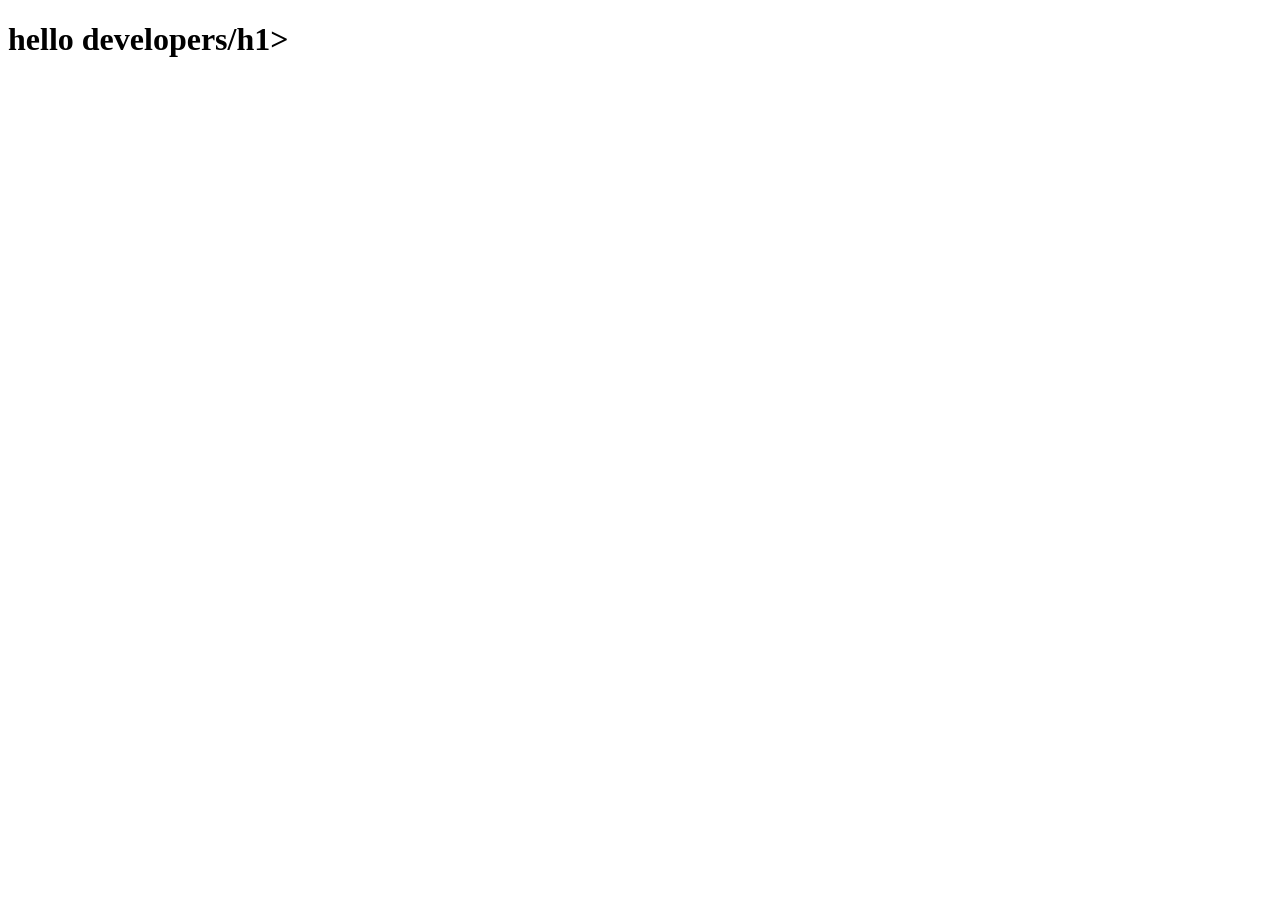
==== index.html @ 4048ecaf "completed html" ====
<!DOCTYPE html>
<html lang="en">
<head>
    <meta charset="UTF-8">
    <meta name="viewport" content="width=<device-width>, initial-scale=1.0">
    <title>Document</title>
</head>
<body>
    <h1>hello developers/h1>
</body>
</html>
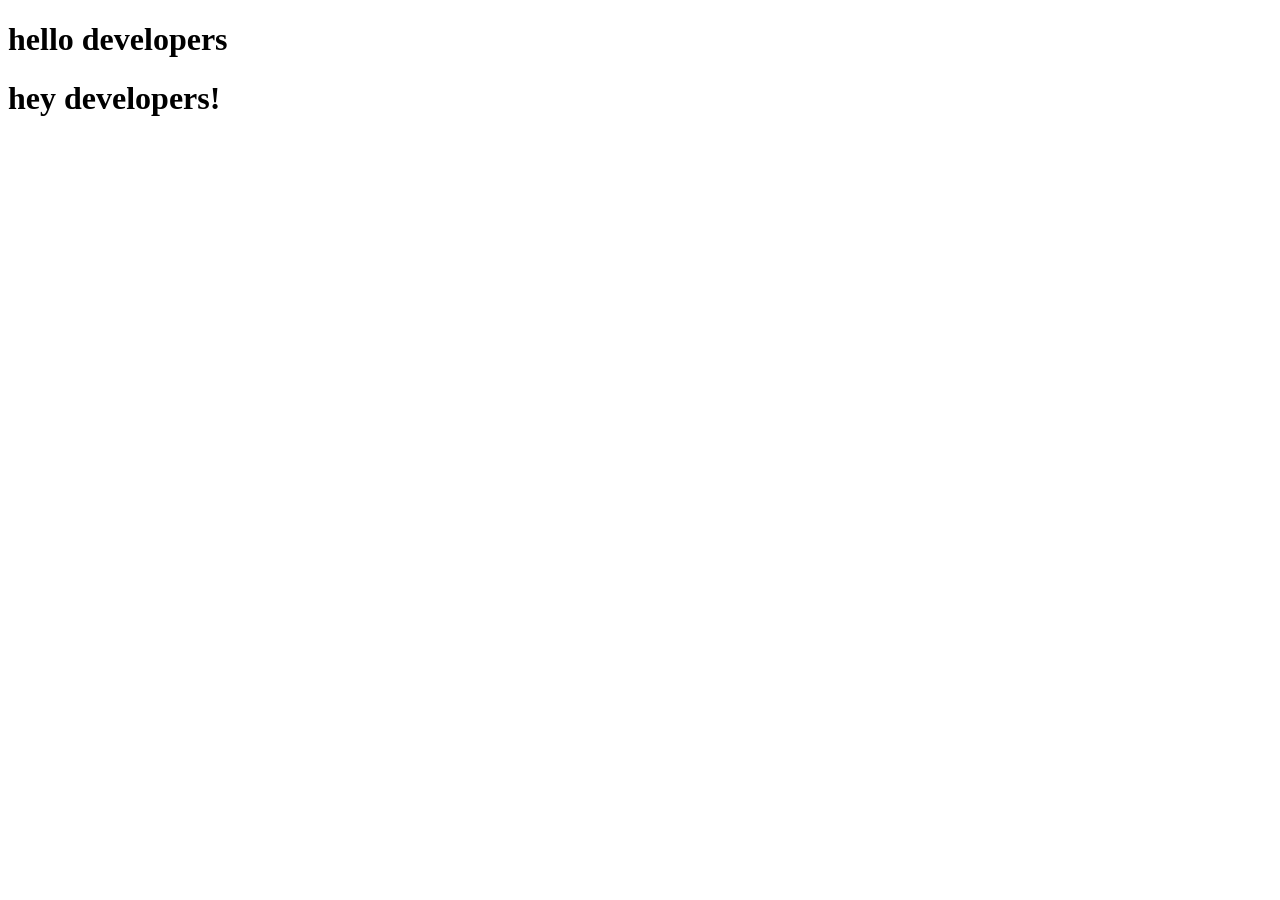
==== commit dc65353d: "new code added" ====
--- a/index.html
+++ b/index.html
@@ -6,6 +6,7 @@
     <title>Document</title>
 </head>
 <body>
-    <h1>hello developers/h1>
+    <h1>hello developers</h1>
+    <h1>hey developers!</h1>
 </body>
 </html>
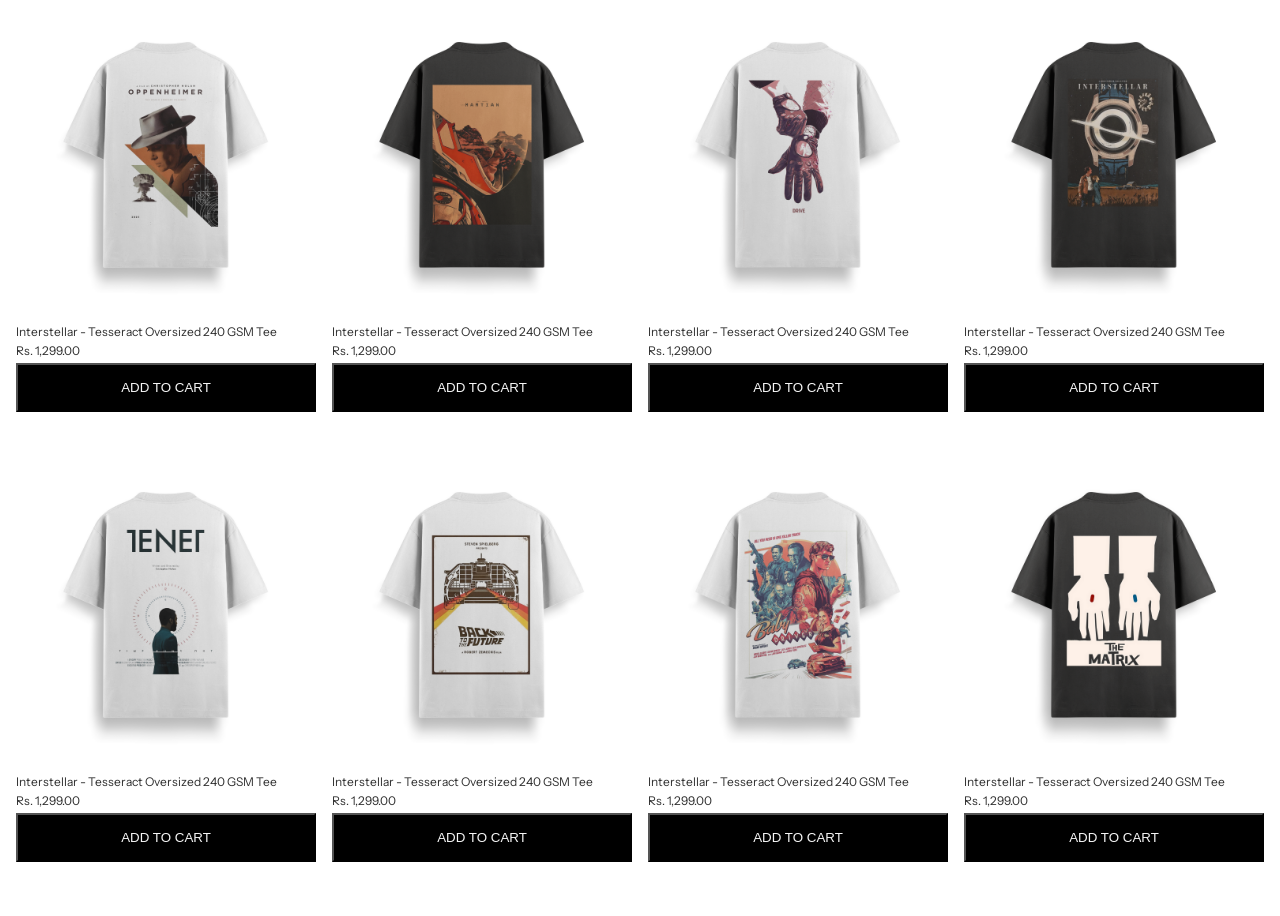
==== commit d929888d: "Rename project_shirtflex.html to index.html" ====
--- a/index.html
+++ b/index.html
@@ -1,12 +1,105 @@
 <!DOCTYPE html>
 <html lang="en">
-<head>
-    <meta charset="UTF-8">
-    <meta name="viewport" content="width=<device-width>, initial-scale=1.0">
+  <head>
+    <meta charset="UTF-8" />
+    <meta name="viewport" content="width=device-width, initial-scale=1.0" />
     <title>Document</title>
-</head>
-<body>
-    <h1>hello developers</h1>
-    <h1>hey developers!</h1>
-</body>
-</html>+     <link
+      href="https://fonts.googleapis.com/css?family=Instrument Sans"
+      rel="stylesheet"
+    />
+    <link rel="stylesheet" href="project_shirtflex.css" />
+  </head>
+  <body>
+    <div class="cards">
+      <div class="tshirt card-1">
+        <img src="assets/1.png" alt="" class="shirt-img" />
+        <div class="card-info">
+          <p class="card-title">
+            Interstellar - Tesseract Oversized 240 GSM Tee
+          </p>
+
+          <p class="card-price">Rs. 1,299.00</p>
+          <button class="btn">ADD TO CART</button>
+        </div>
+      </div>
+      <div class="tshirt card-2">
+        <img src="assets/2.png" alt="" class="shirt-img" />
+        <div class="card-info">
+          <p class="card-title">
+            Interstellar - Tesseract Oversized 240 GSM Tee
+          </p>
+
+          <p class="card-price">Rs. 1,299.00</p>
+           <button class="btn">ADD TO CART</button>
+        </div>
+      </div>
+      <div class="tshirt card-3">
+        <img src="assets/3.png" alt="" class="shirt-img" />
+        <div class="card-info">
+          <p class="card-title">
+            Interstellar - Tesseract Oversized 240 GSM Tee
+          </p>
+
+          <p class="card-price">Rs. 1,299.00</p>
+           <button class="btn">ADD TO CART</button>
+        </div>
+      </div>
+      <div class="tshirt card-4">
+        <img src="assets/4.png" alt="" class="shirt-img" />
+        <div class="card-info">
+          <p class="card-title">
+            Interstellar - Tesseract Oversized 240 GSM Tee
+          </p>
+
+          <p class="card-price">Rs. 1,299.00</p>
+           <button class="btn">ADD TO CART</button>
+        </div>
+      </div>
+      <div class="tshirt card-5">
+        <img src="assets/5.png" alt="" class="shirt-img" />
+        <div class="card-info">
+          <p class="card-title">
+            Interstellar - Tesseract Oversized 240 GSM Tee
+          </p>
+
+          <p class="card-price">Rs. 1,299.00</p>
+           <button class="btn">ADD TO CART</button>
+        </div>
+      </div>
+      <div class="tshirt card-6">
+        <img src="assets/6.png" alt="" class="shirt-img" />
+        <div class="card-info">
+          <p class="card-title">
+            Interstellar - Tesseract Oversized 240 GSM Tee
+          </p>
+
+          <p class="card-price">Rs. 1,299.00</p>
+           <button class="btn">ADD TO CART</button>
+        </div>
+      </div>
+      <div class="tshirt card-7">
+        <img src="assets/7.png" alt="" class="shirt-img" />
+        <div class="card-info">
+          <p class="card-title">
+            Interstellar - Tesseract Oversized 240 GSM Tee
+          </p>
+
+          <p class="card-price">Rs. 1,299.00</p>
+           <button class="btn">ADD TO CART</button>
+        </div>
+      </div>
+      <div class="tshirt card-8">
+        <img src="assets/8.png" alt="" class="shirt-img" />
+        <div class="card-info">
+          <p class="card-title">
+            Interstellar - Tesseract Oversized 240 GSM Tee
+          </p>
+
+          <p class="card-price">Rs. 1,299.00</p>
+           <button class="btn">ADD TO CART</button>
+        </div>
+      </div>
+    </div>
+  </body>
+</html>
--- a/project_shirtflex.css
+++ b/project_shirtflex.css
@@ -0,0 +1,31 @@
+.cards{
+    display: flex;
+    justify-content: space-around;
+    flex-wrap: wrap;
+}
+.tshirt{
+   /* border:2px solid black;*/
+    width: 300px;
+    height: 450px;
+
+}
+.shirt-img{
+    width: 100%;
+
+}
+.card-info{
+    font-family: Instrument Sans;
+    color: rgb(49, 49, 49);
+    font-size: 12px;
+
+}
+.btn{
+    width: 100%;
+    padding: 15px;
+    background-color: rgb(0, 0, 0);
+    color: whitesmoke;
+   
+}
+.card-price{
+    line-height: 0px;
+}
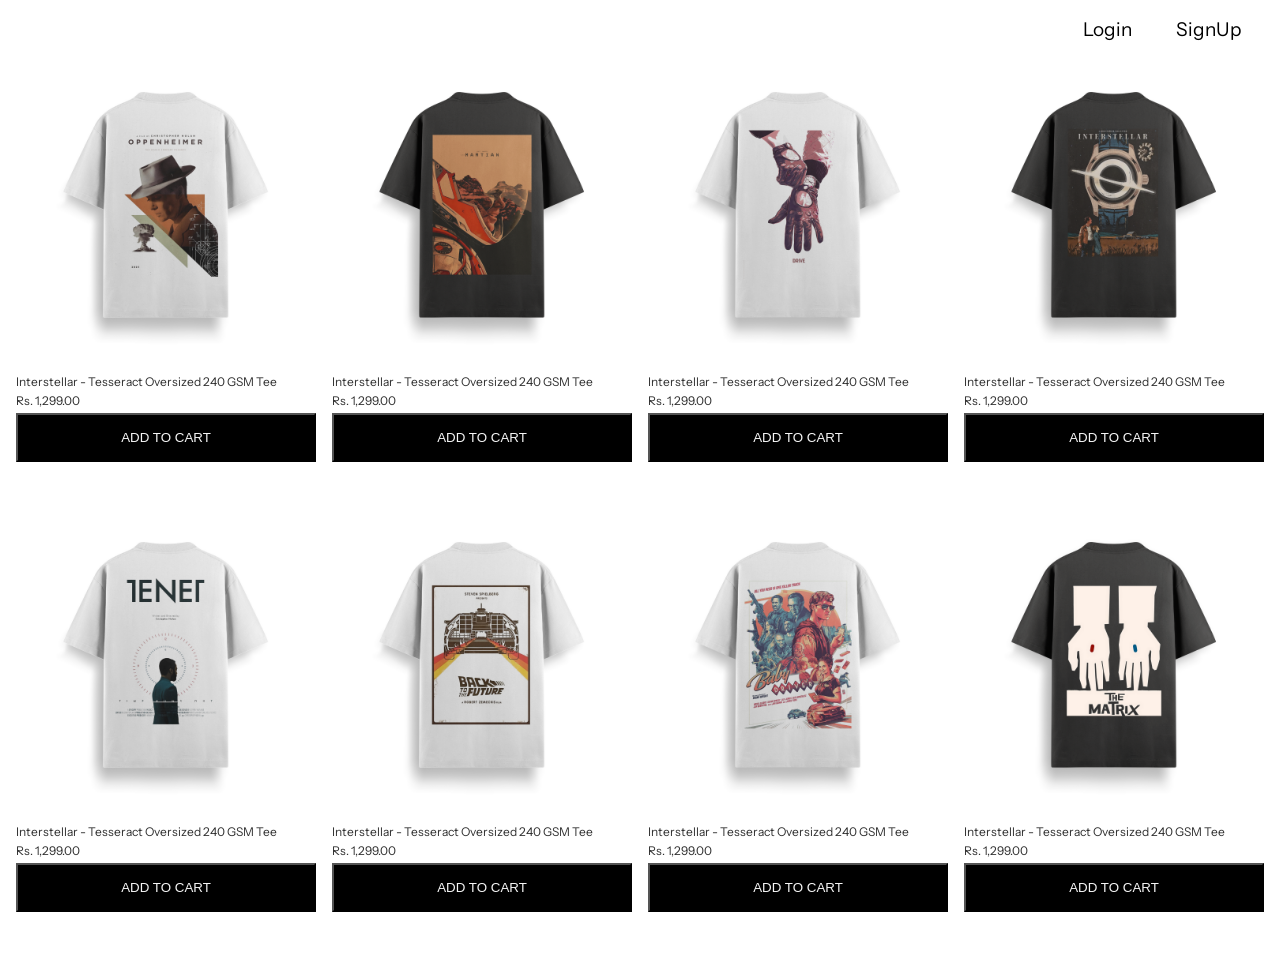
==== commit b33e7310: "Update index.html" ====
--- a/index.html
+++ b/index.html
@@ -11,6 +11,12 @@
     <link rel="stylesheet" href="project_shirtflex.css" />
   </head>
   <body>
+     <div class="nav-bar">
+    <div class="nav-links">
+      <a href="" class="nav-links-text">Login</a>
+       <a href="" class="nav-links-text">SignUp</a>
+    </div>
+  </div>
     <div class="cards">
       <div class="tshirt card-1">
         <img src="assets/1.png" alt="" class="shirt-img" />
--- a/project_shirtflex.css
+++ b/project_shirtflex.css
@@ -1,3 +1,26 @@
+.nav-bar{
+    position: sticky;
+    top: 0%;
+    display: flex;
+    background-color: rgb(255, 255, 255);
+   
+   width: 100%;
+   height:50px;
+   justify-content: flex-end;
+   text-align: center;
+   z-index: 1   ;
+}
+.nav-links-text{
+    font-size: 19px;
+    text-decoration: none;
+    font-family: Instrument Sans;
+    color: black;
+    padding: 0px 20px;
+}
+.nav-links{
+   
+    padding: 10px;
+}
 .cards{
     display: flex;
     justify-content: space-around;
@@ -28,4 +51,4 @@
 }
 .card-price{
     line-height: 0px;
-}+}
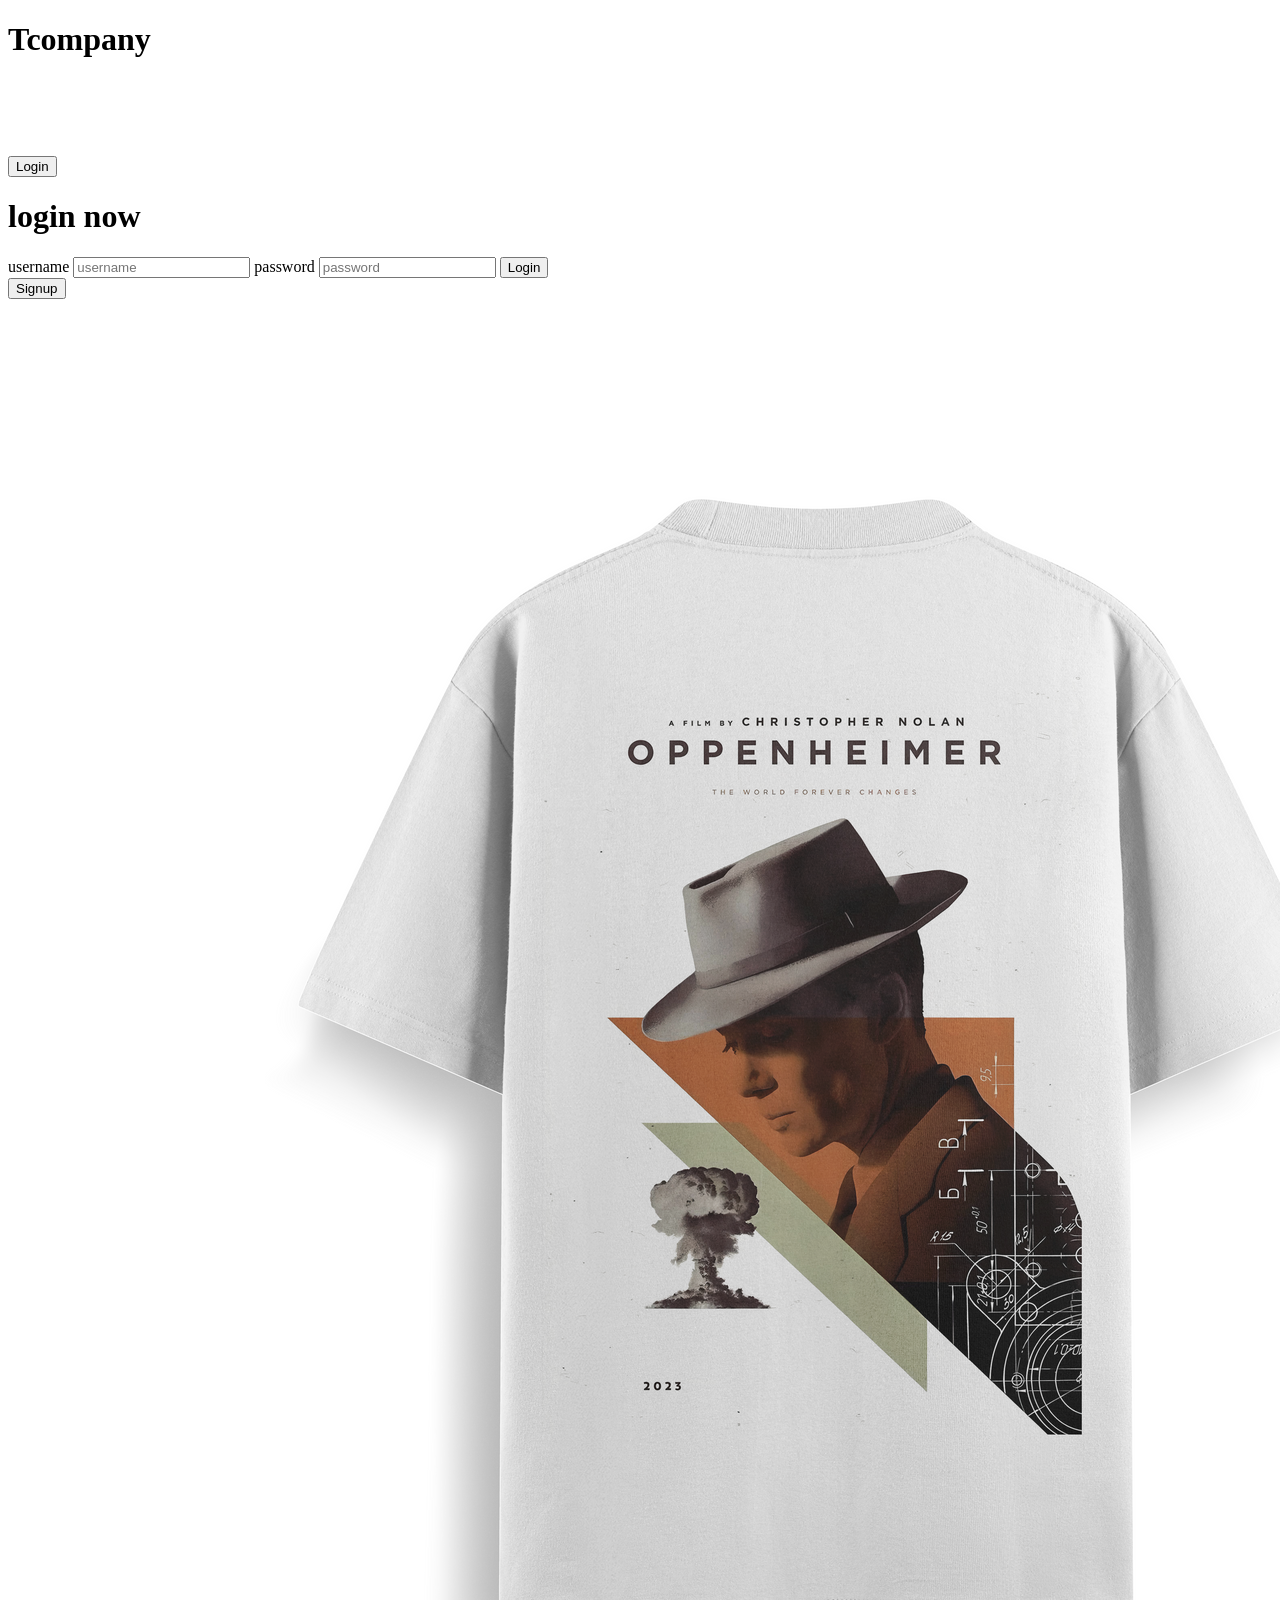
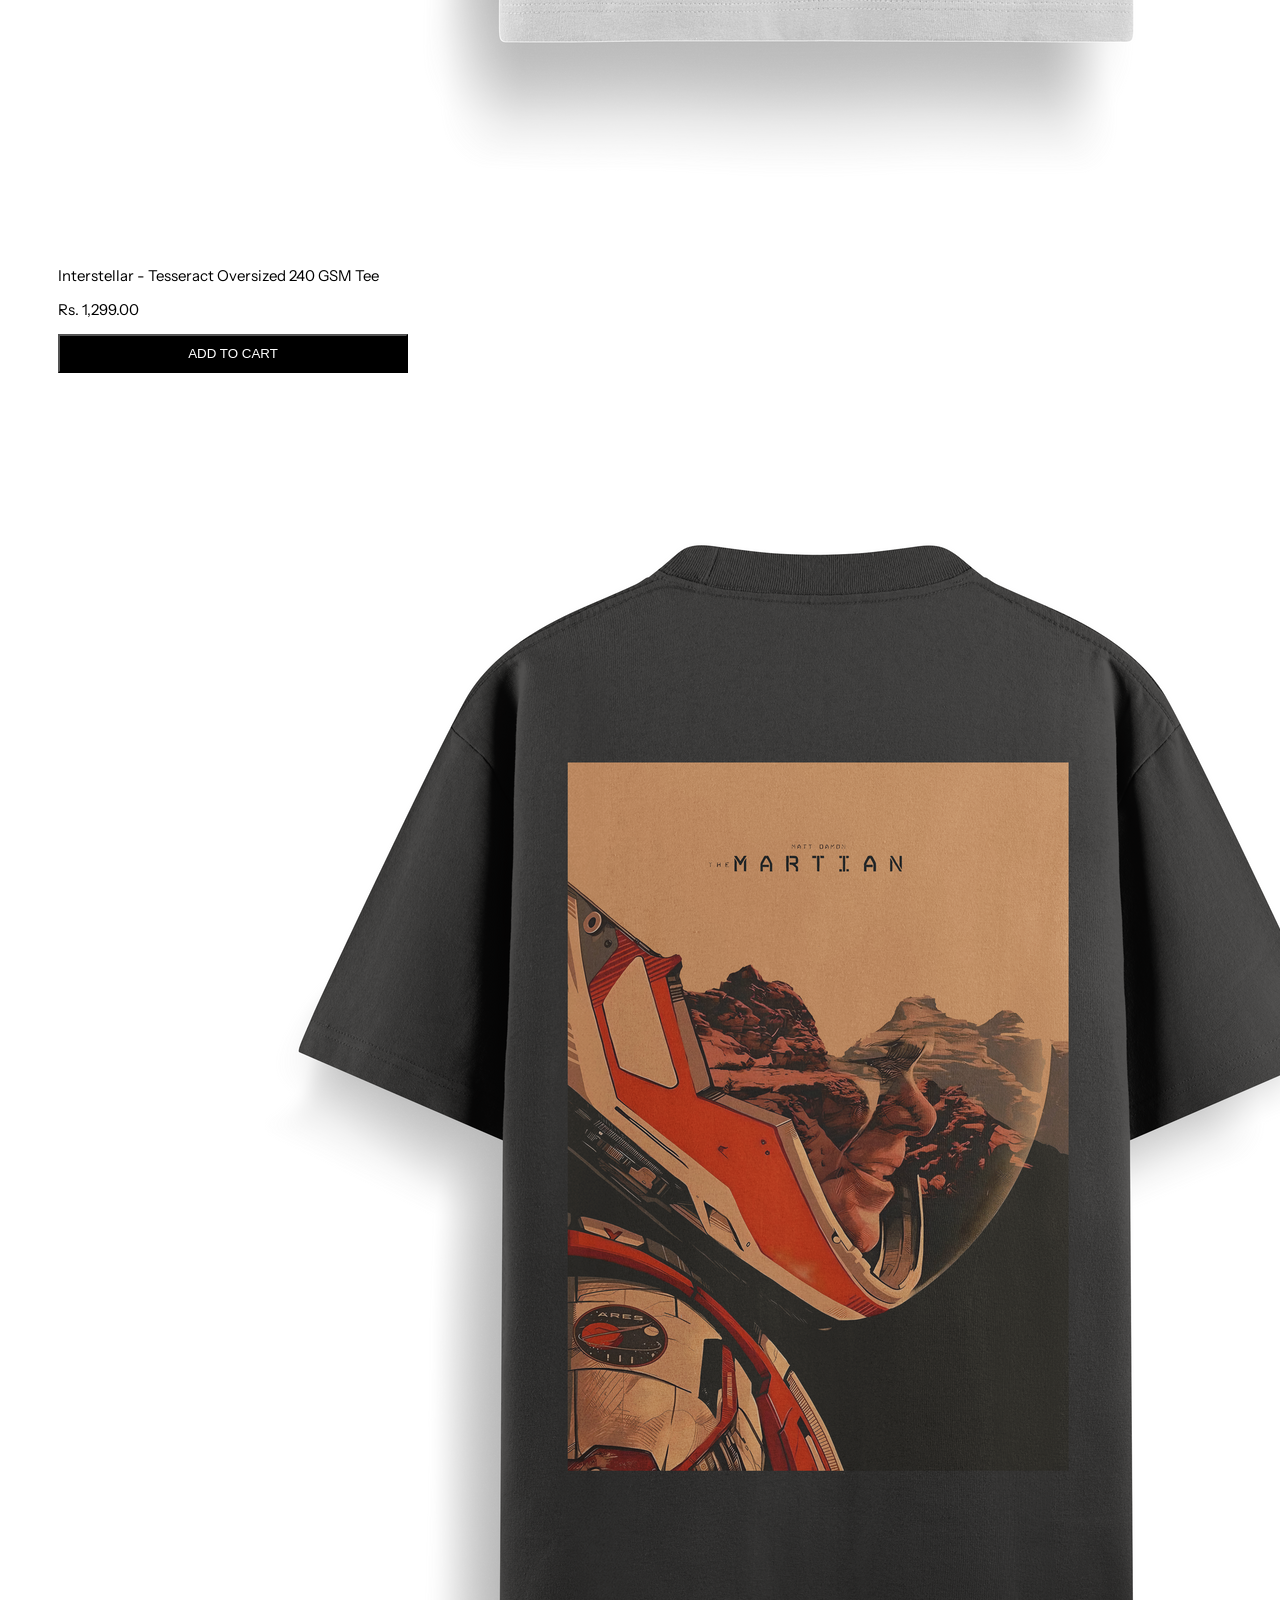
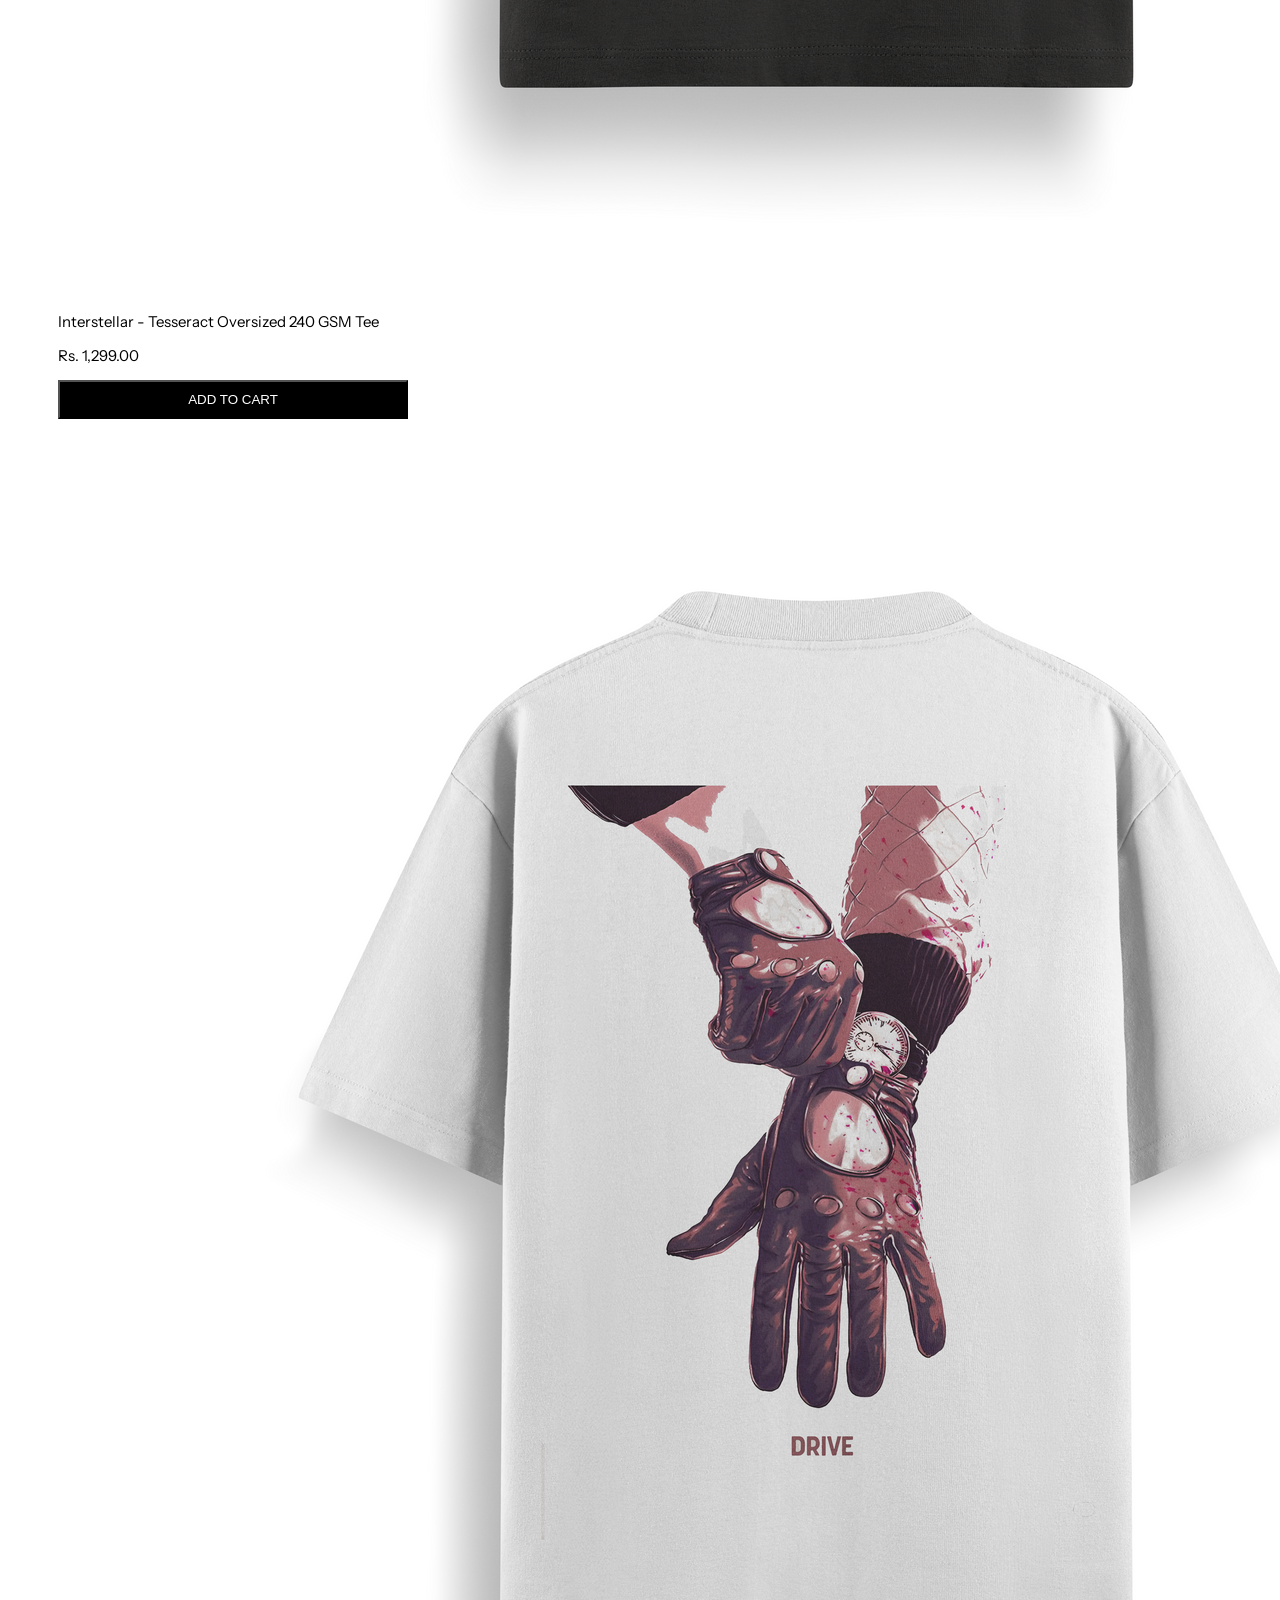
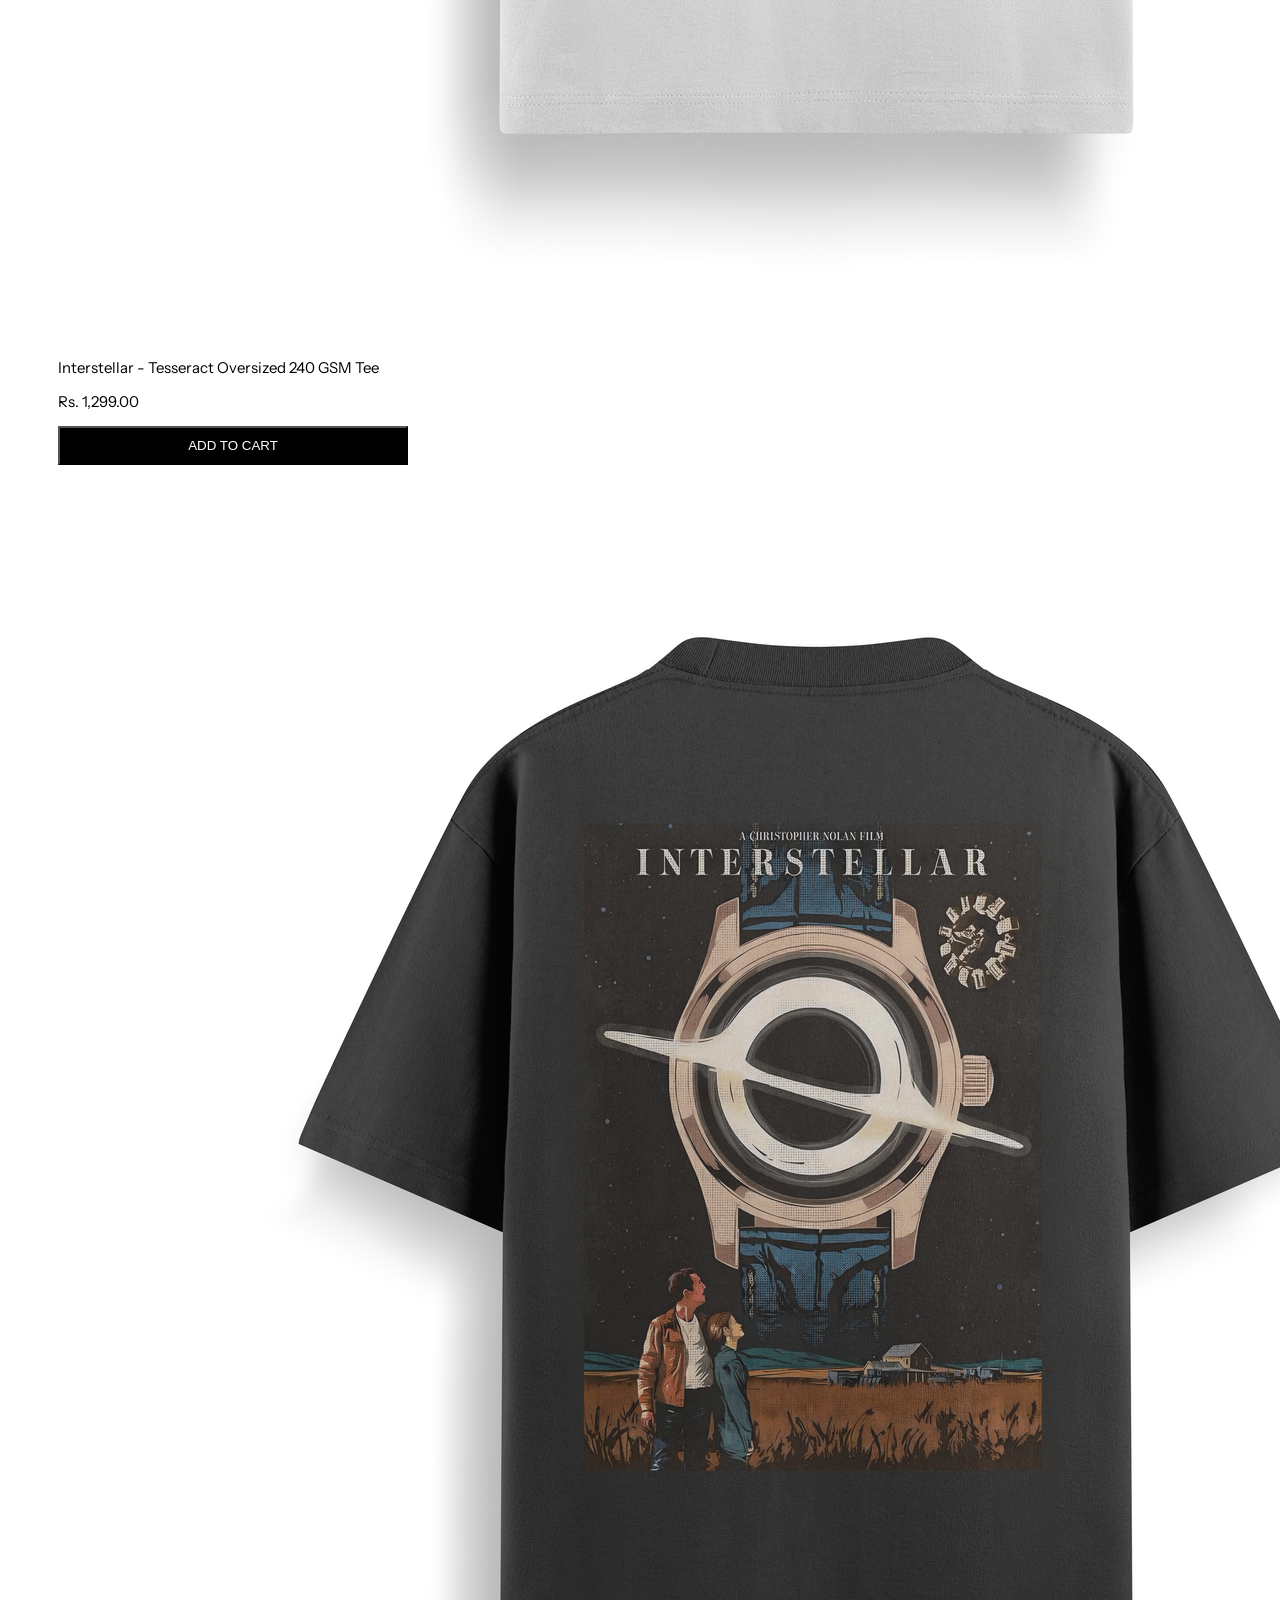
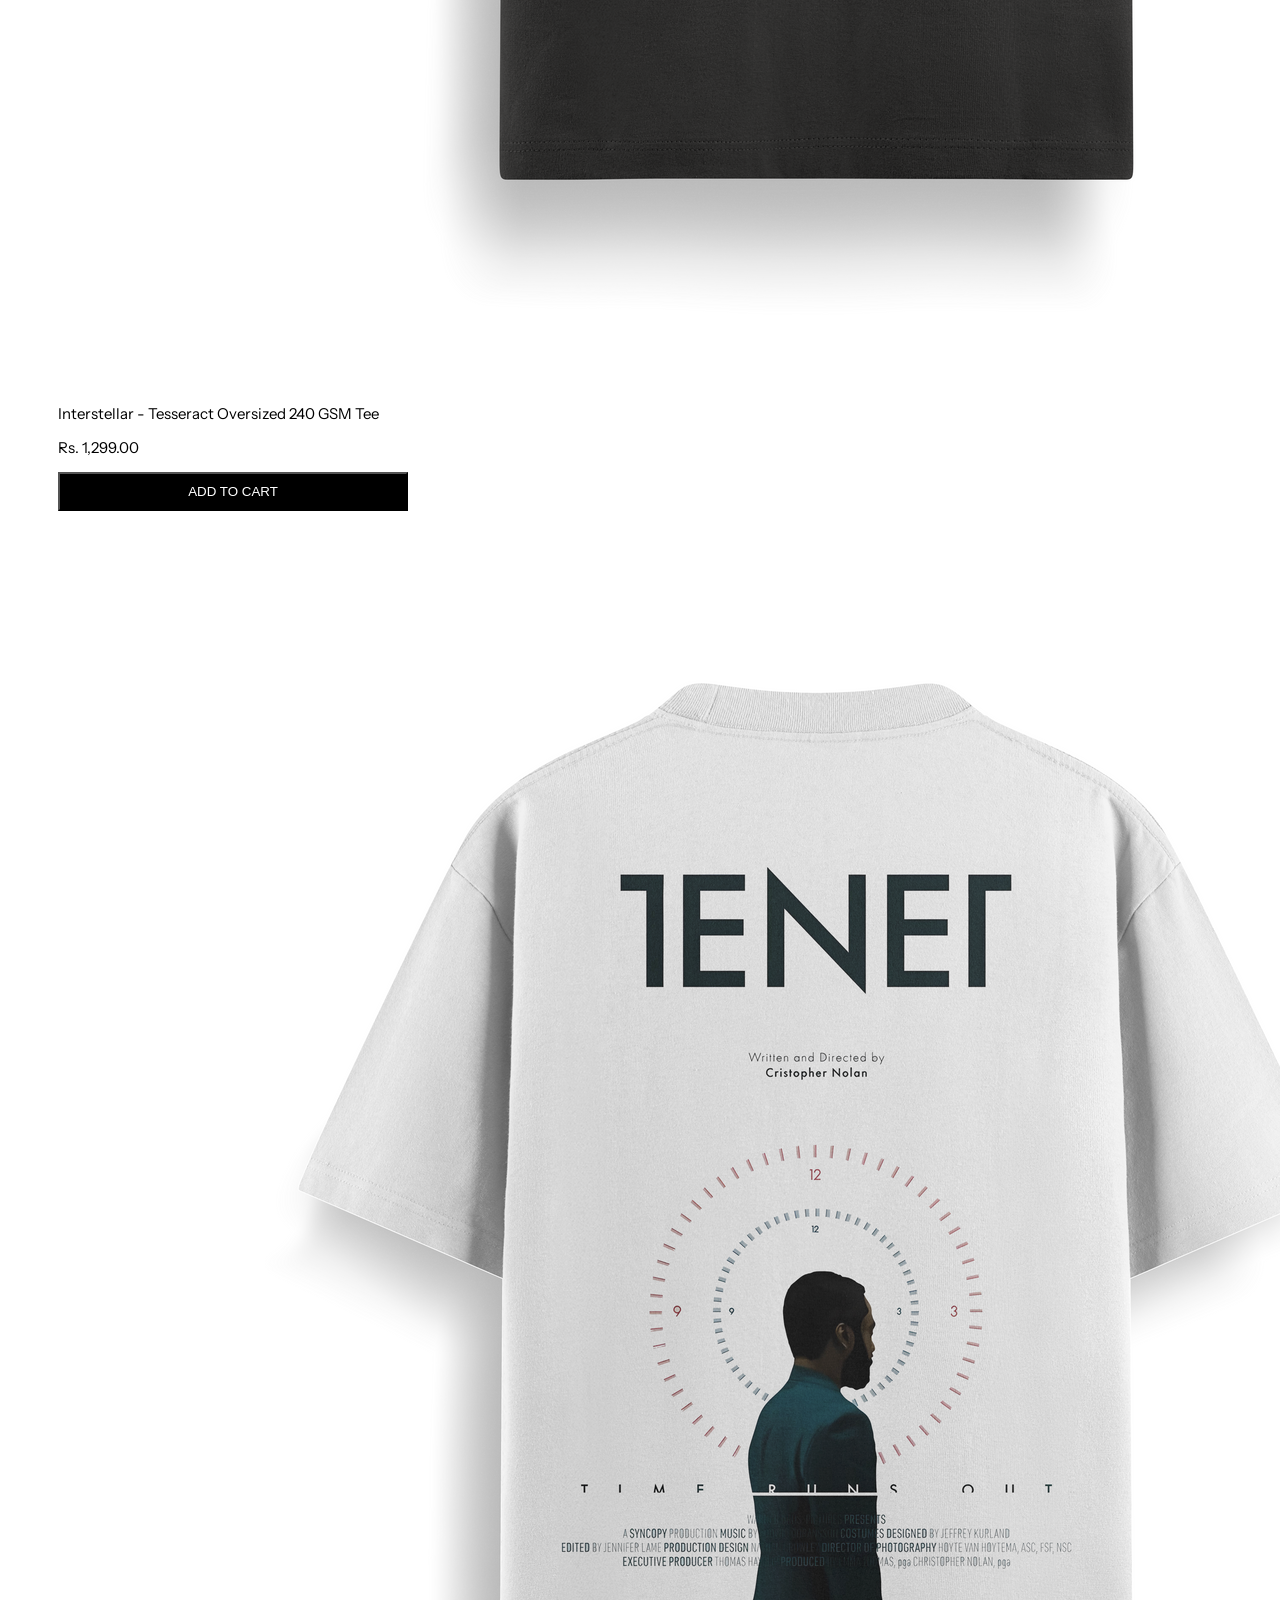
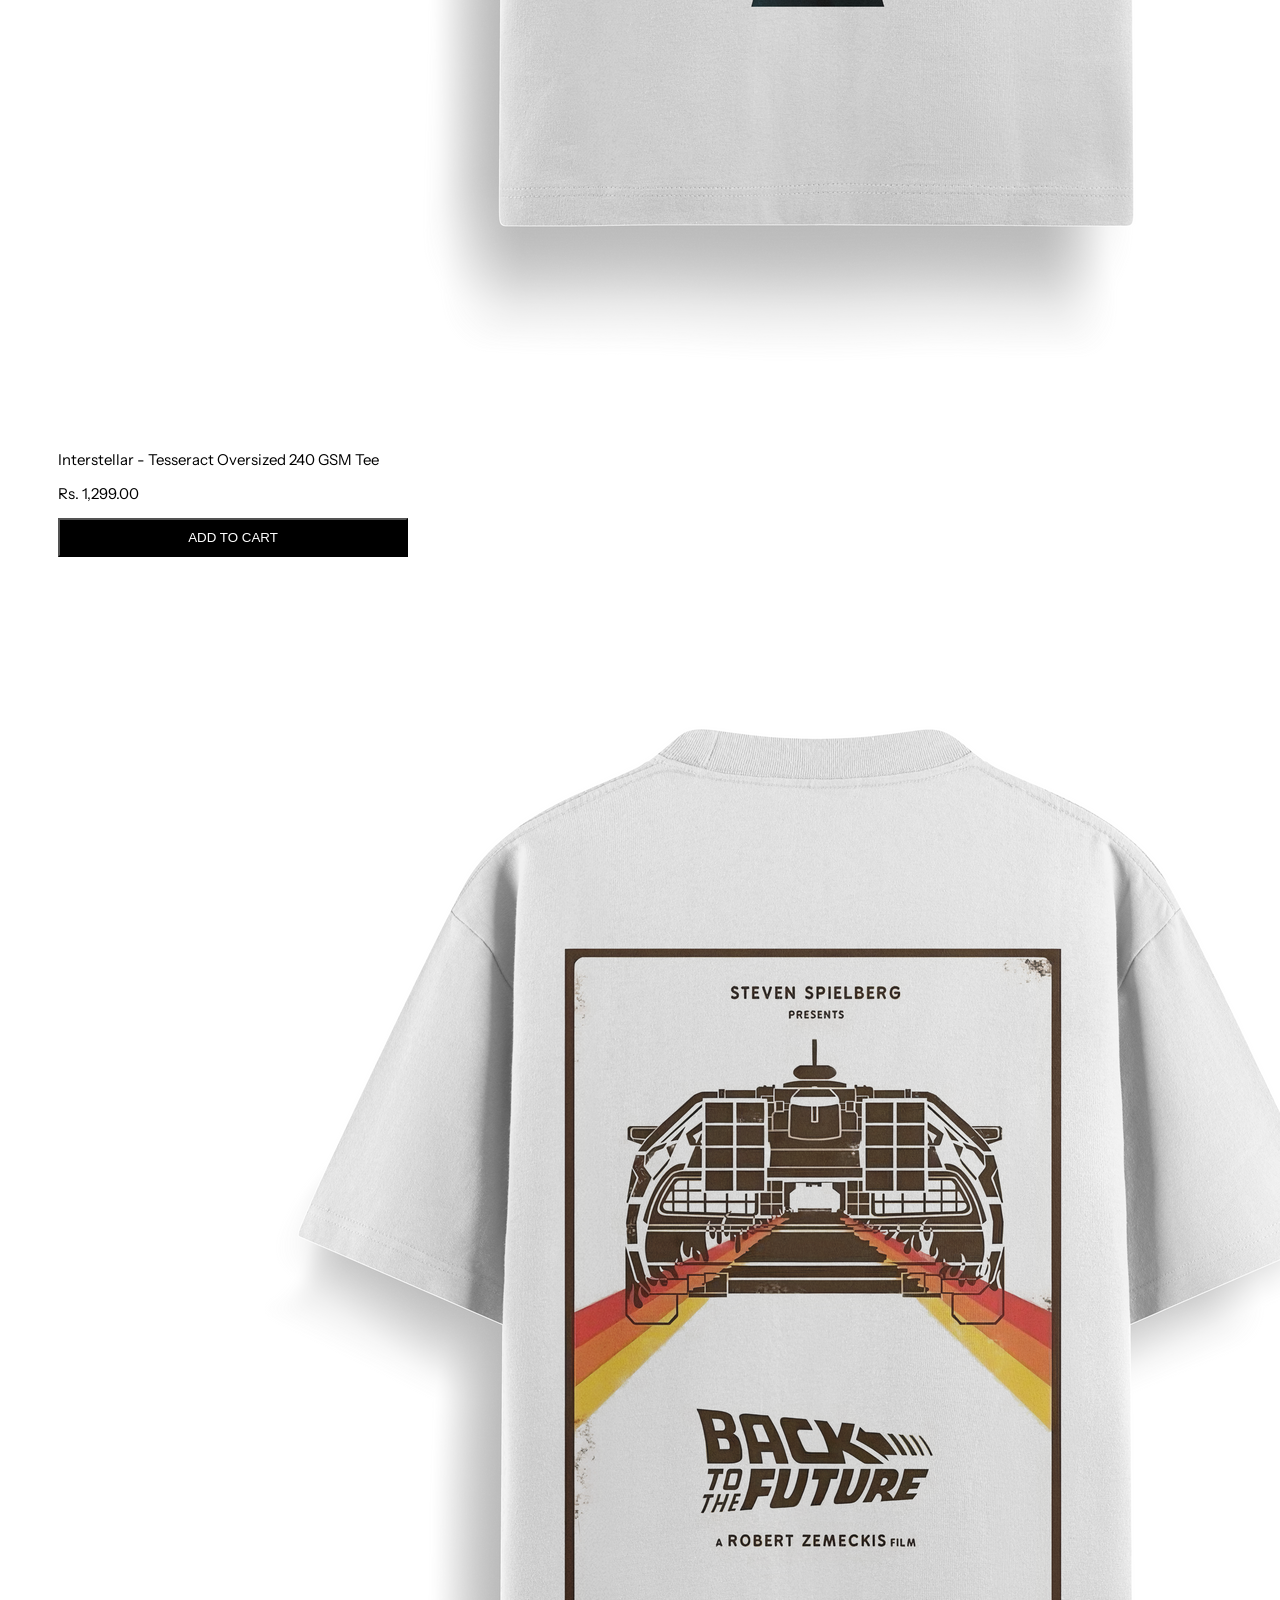
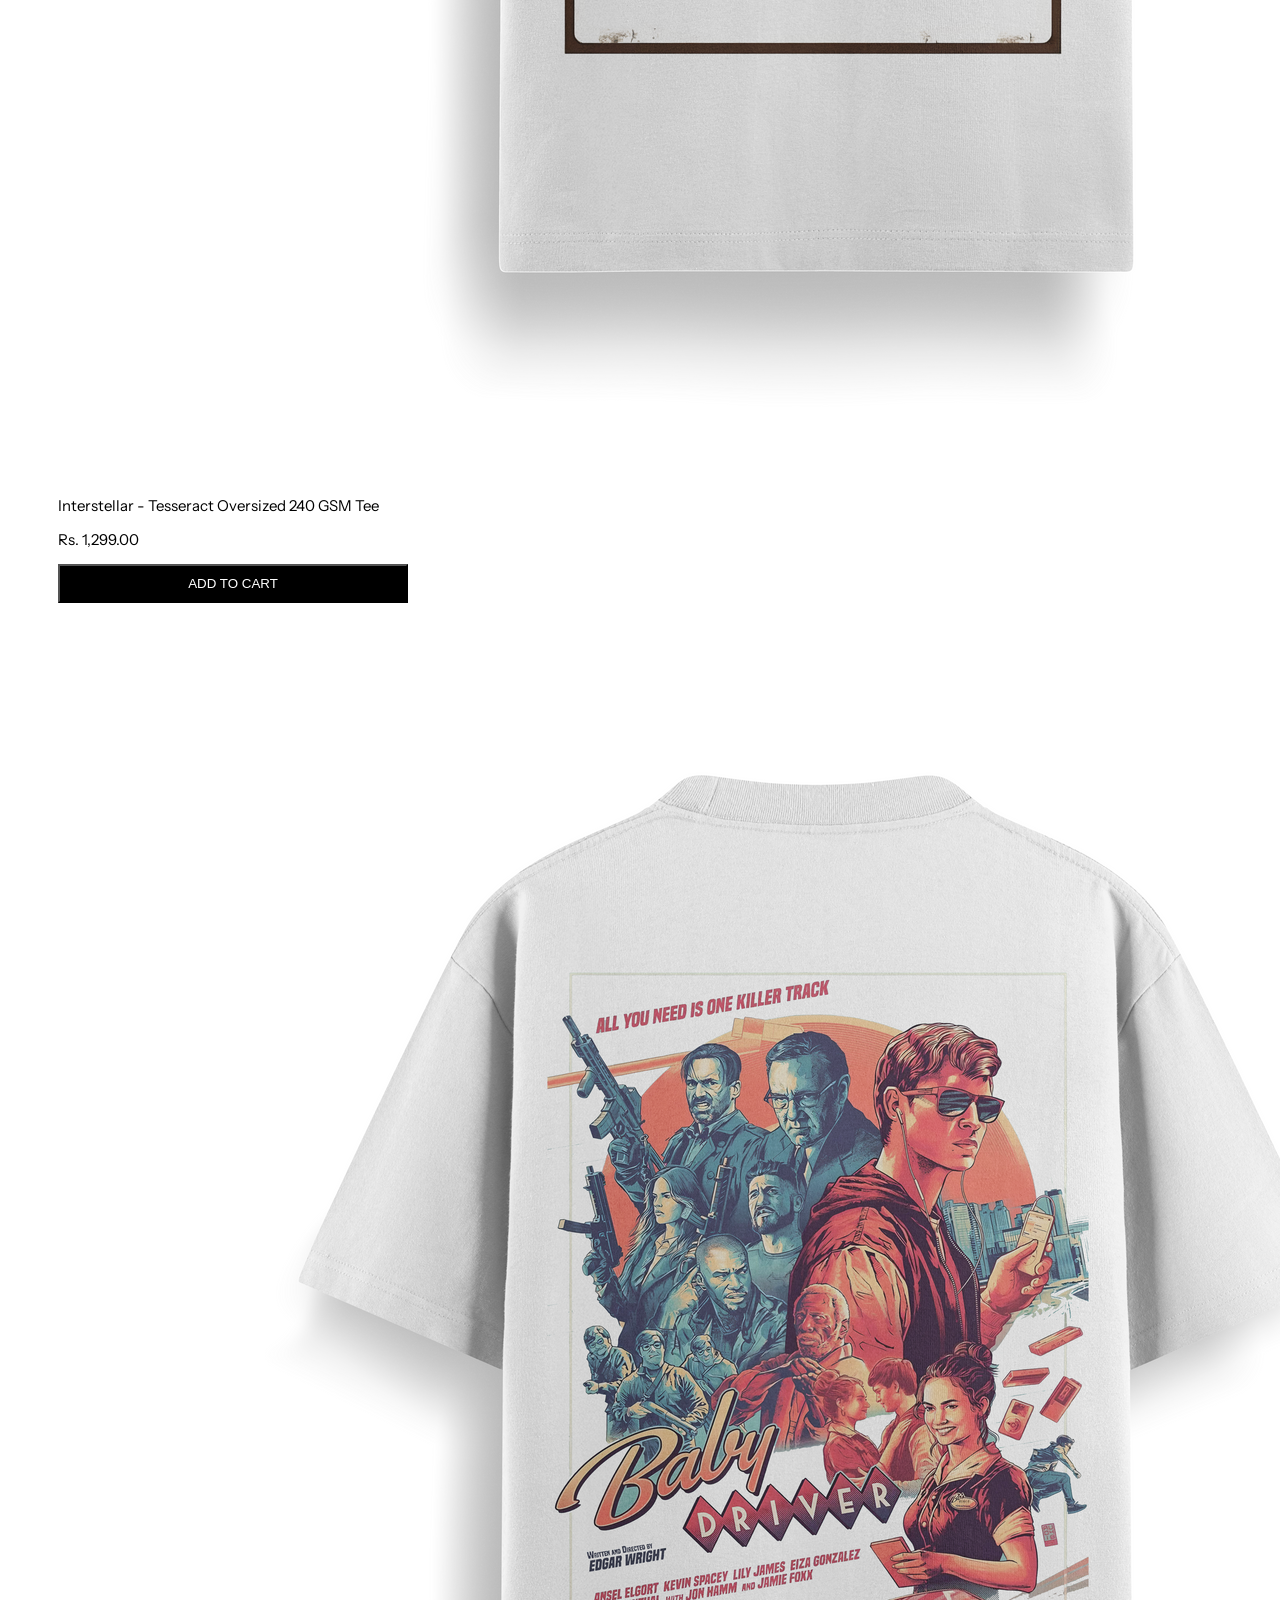
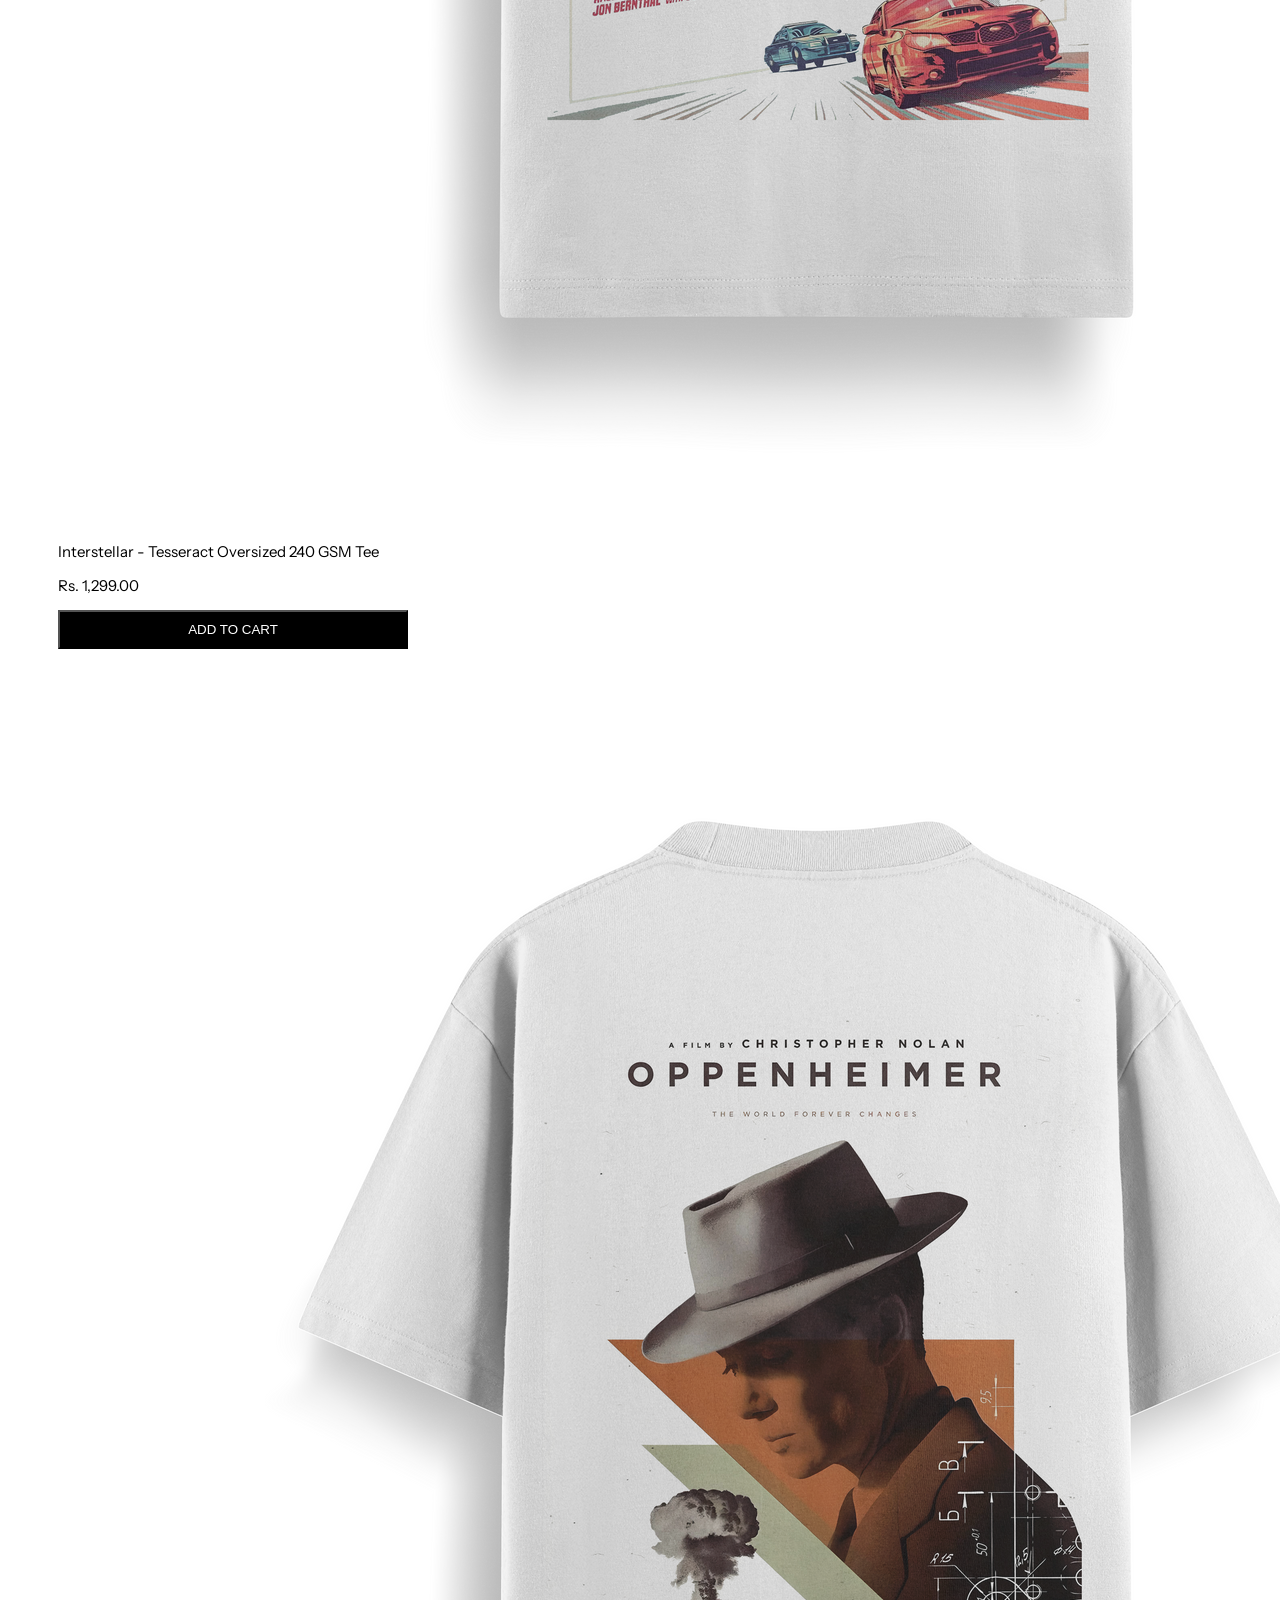
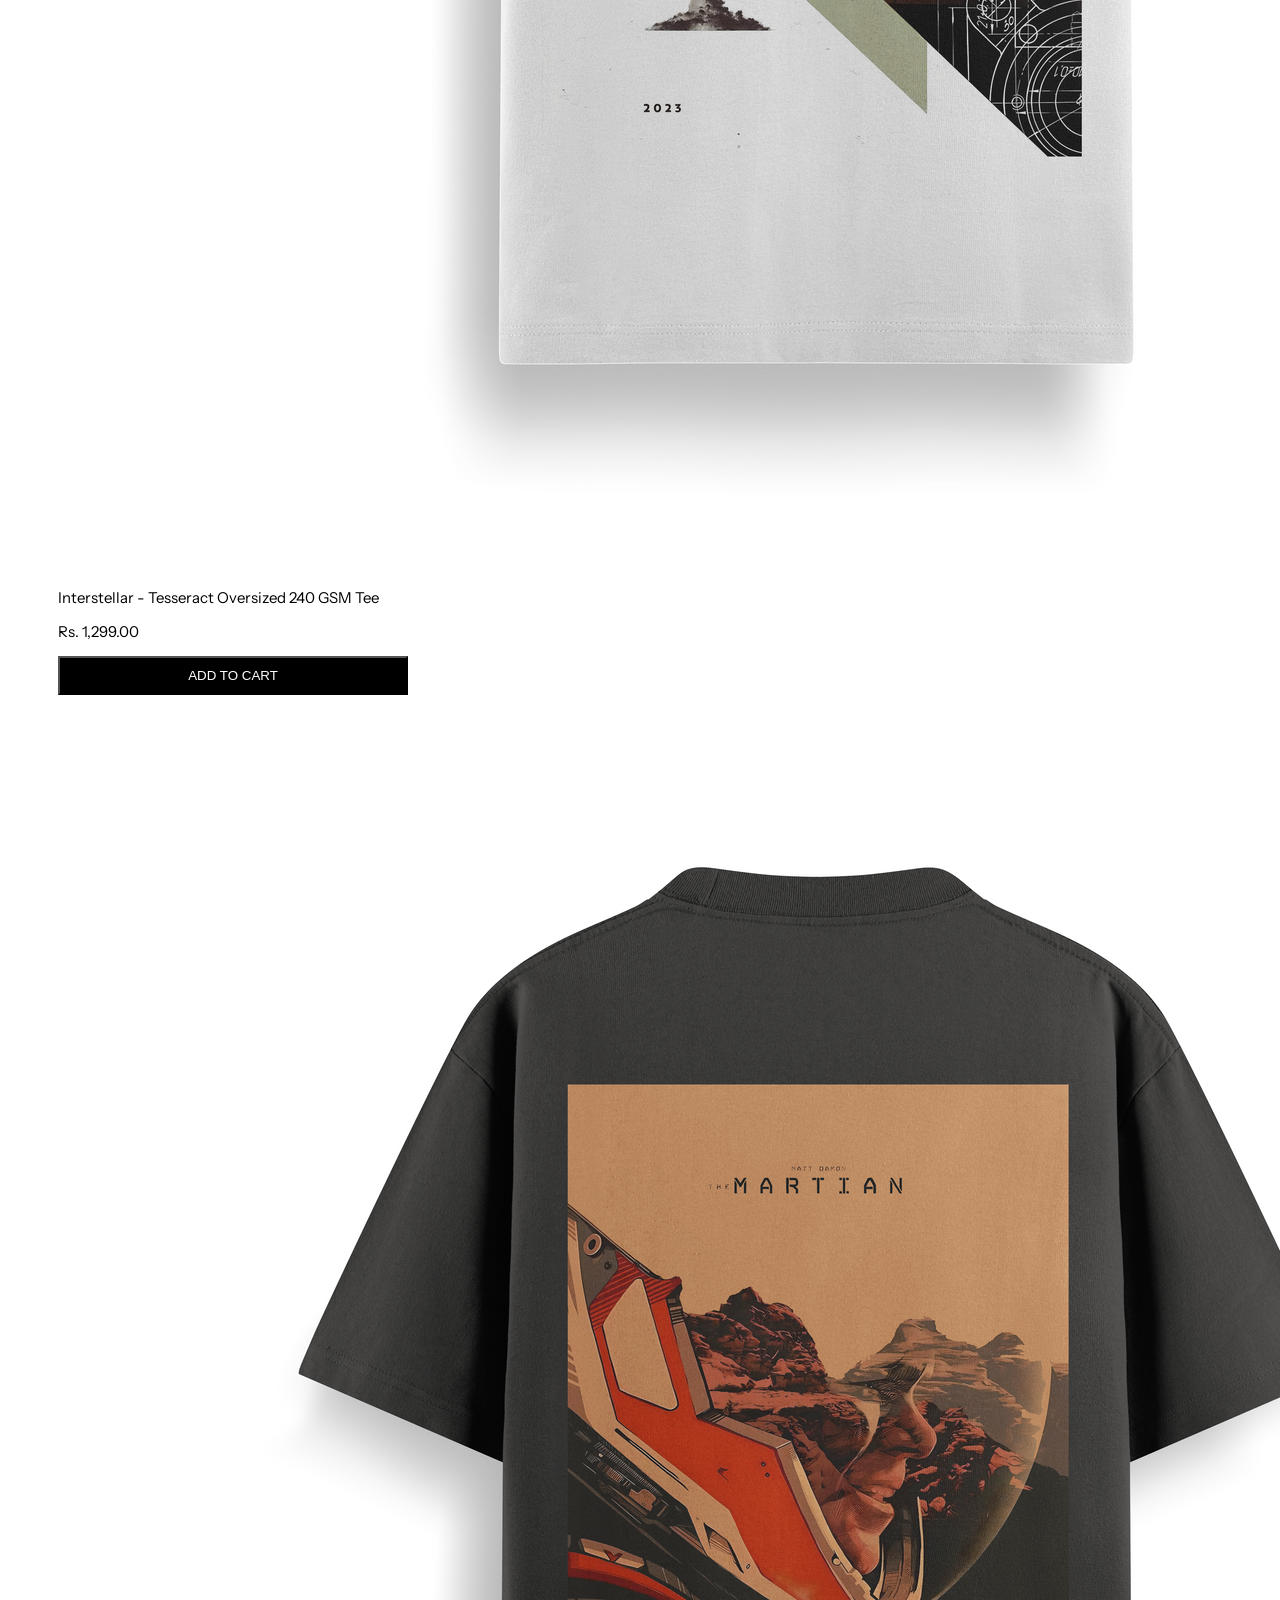
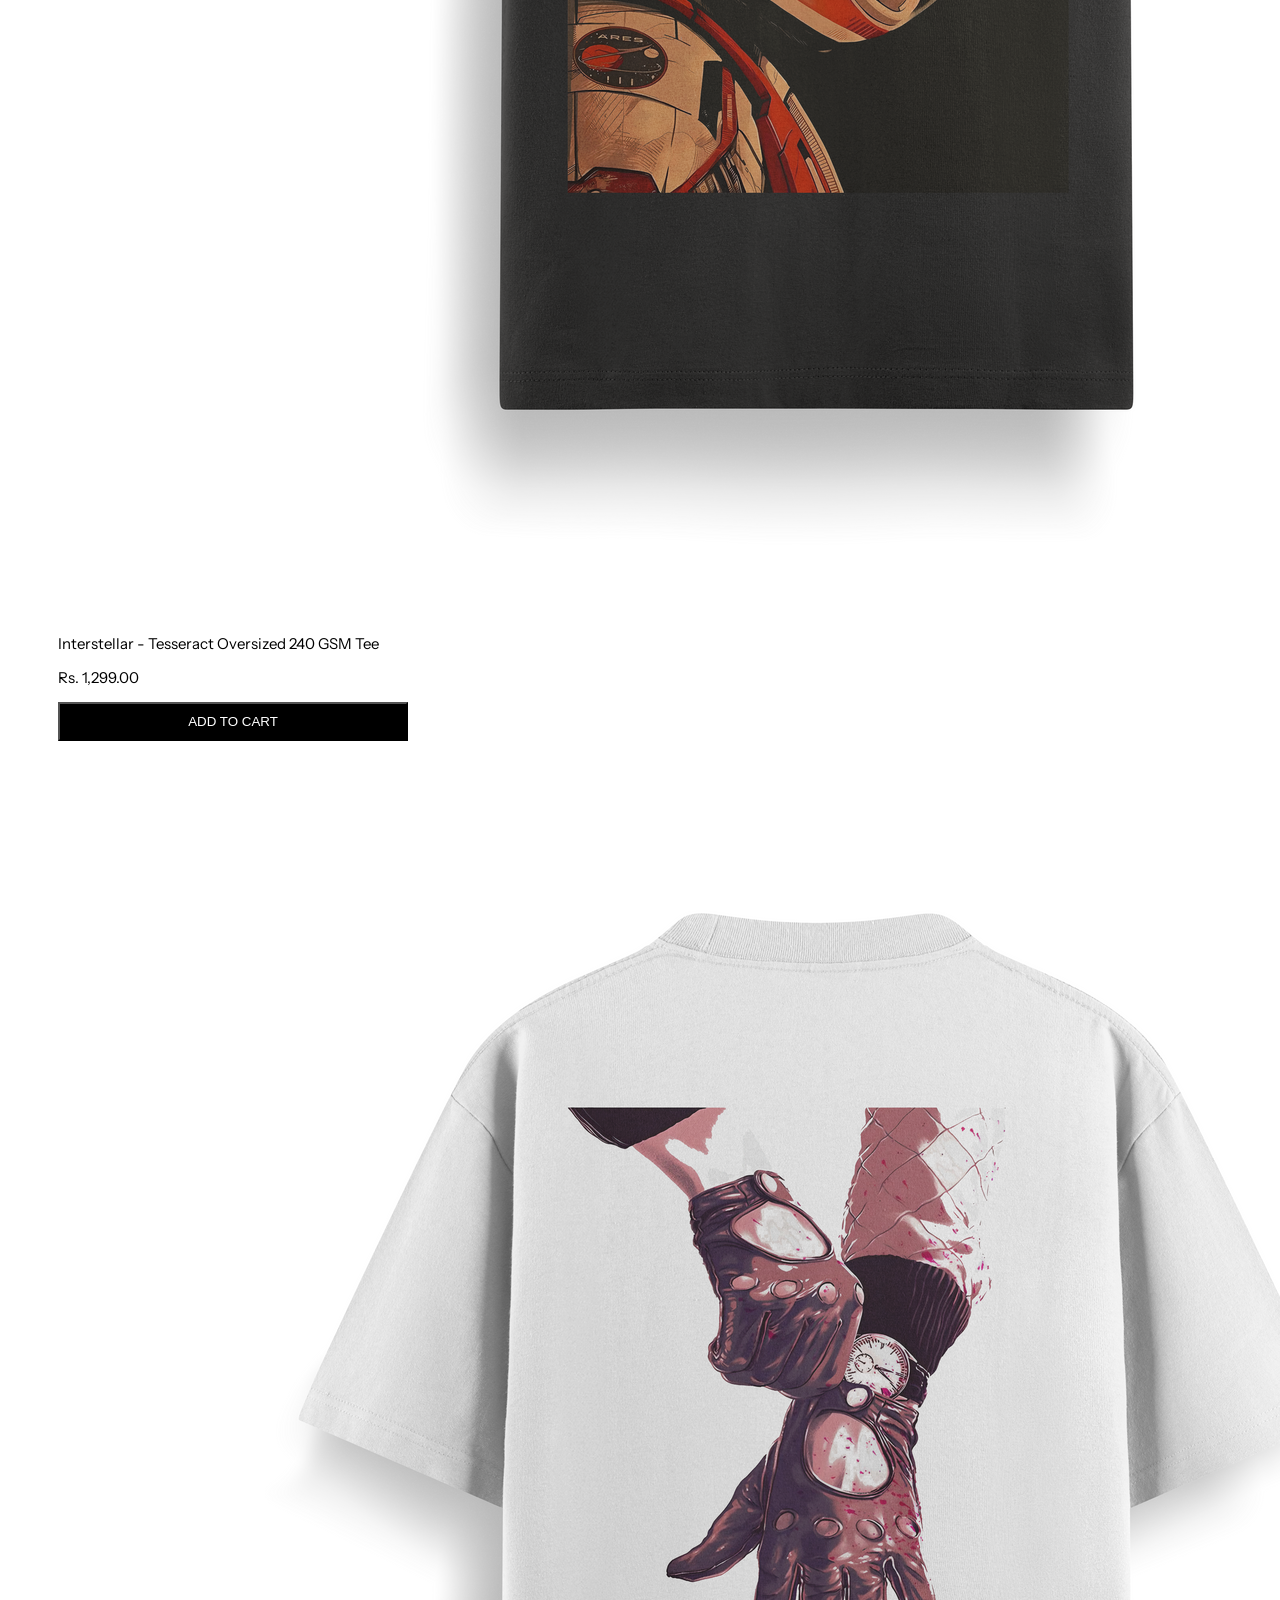
==== commit 03b3c3cb: "Update index.html" ====
--- a/index.html
+++ b/index.html
@@ -1,22 +1,50 @@
 <!DOCTYPE html>
 <html lang="en">
-  <head>
-    <meta charset="UTF-8" />
-    <meta name="viewport" content="width=device-width, initial-scale=1.0" />
+<head>
+    <meta charset="UTF-8">
+    <meta name="viewport" content="width=device-width, initial-scale=1.0">
     <title>Document</title>
      <link
       href="https://fonts.googleapis.com/css?family=Instrument Sans"
       rel="stylesheet"
     />
-    <link rel="stylesheet" href="project_shirtflex.css" />
-  </head>
-  <body>
-     <div class="nav-bar">
-    <div class="nav-links">
-      <a href="" class="nav-links-text">Login</a>
-       <a href="" class="nav-links-text">SignUp</a>
+    <link rel="stylesheet" href="project_ecommerce.css">
+</head>
+<body>
+  
+    <div class="nav">
+      <span><h1 class="tcompany">Tcompany</h1></span>
+        <ul class="nav-links">
+            <li>home</li>
+            <li>about us</li>
+            <li>shop now</li>
+        </ul>
+
+        <div class="btn1">
+        <button class="button">Login</button>
+        <div class="login_menu">
+            <form action="">
+                <h1 class="login-h1">login now</h1>
+                <label for="username">username</label>
+                <input type="username" id="username" placeholder="username">
+                <label for="password">password</label>
+                <input type="password" id="username" placeholder="password">
+                <button type="submit" class="login-btn">Login</button>
+
+            </form>
+        </div>
+        
+       
+         <button class="button">Signup</button>
+         </div>
+         
+
     </div>
-  </div>
+    <div class="banner-container">
+      <img src="assets/banner.jpg" alt="" class="banner Image">
+       
+    </div>
+    
     <div class="cards">
       <div class="tshirt card-1">
         <img src="assets/1.png" alt="" class="shirt-img" />
@@ -37,7 +65,7 @@
           </p>
 
           <p class="card-price">Rs. 1,299.00</p>
-           <button class="btn">ADD TO CART</button>
+          <button class="btn">ADD TO CART</button>
         </div>
       </div>
       <div class="tshirt card-3">
@@ -48,7 +76,7 @@
           </p>
 
           <p class="card-price">Rs. 1,299.00</p>
-           <button class="btn">ADD TO CART</button>
+          <button class="btn">ADD TO CART</button>
         </div>
       </div>
       <div class="tshirt card-4">
@@ -59,7 +87,7 @@
           </p>
 
           <p class="card-price">Rs. 1,299.00</p>
-           <button class="btn">ADD TO CART</button>
+          <button class="btn">ADD TO CART</button>
         </div>
       </div>
       <div class="tshirt card-5">
@@ -70,7 +98,7 @@
           </p>
 
           <p class="card-price">Rs. 1,299.00</p>
-           <button class="btn">ADD TO CART</button>
+          <button class="btn">ADD TO CART</button>
         </div>
       </div>
       <div class="tshirt card-6">
@@ -81,7 +109,7 @@
           </p>
 
           <p class="card-price">Rs. 1,299.00</p>
-           <button class="btn">ADD TO CART</button>
+          <button class="btn">ADD TO CART</button>
         </div>
       </div>
       <div class="tshirt card-7">
@@ -92,7 +120,161 @@
           </p>
 
           <p class="card-price">Rs. 1,299.00</p>
-           <button class="btn">ADD TO CART</button>
+          <button class="btn">ADD TO CART</button>
+        </div>
+      </div>
+       <div class="tshirt card-1">
+        <img src="assets/1.png" alt="" class="shirt-img" />
+        <div class="card-info">
+          <p class="card-title">
+            Interstellar - Tesseract Oversized 240 GSM Tee
+          </p>
+
+          <p class="card-price">Rs. 1,299.00</p>
+          <button class="btn">ADD TO CART</button>
+        </div>
+      </div>
+       <div class="tshirt card-1">
+        <img src="assets/2.png" alt="" class="shirt-img" />
+        <div class="card-info">
+          <p class="card-title">
+            Interstellar - Tesseract Oversized 240 GSM Tee
+          </p>
+
+          <p class="card-price">Rs. 1,299.00</p>
+          <button class="btn">ADD TO CART</button>
+        </div>
+      </div>
+       <div class="tshirt card-1">
+        <img src="assets/3.png" alt="" class="shirt-img" />
+        <div class="card-info">
+          <p class="card-title">
+            Interstellar - Tesseract Oversized 240 GSM Tee
+          </p>
+
+          <p class="card-price">Rs. 1,299.00</p>
+          <button class="btn">ADD TO CART</button>
+        </div>
+      </div>
+       <div class="tshirt card-1">
+        <img src="assets/1.png" alt="" class="shirt-img" />
+        <div class="card-info">
+          <p class="card-title">
+            Interstellar - Tesseract Oversized 240 GSM Tee
+          </p>
+
+          <p class="card-price">Rs. 1,299.00</p>
+          <button class="btn">ADD TO CART</button>
+        </div>
+      </div>
+       <div class="tshirt card-1">
+        <img src="assets/4.png" alt="" class="shirt-img" />
+        <div class="card-info">
+          <p class="card-title">
+            Interstellar - Tesseract Oversized 240 GSM Tee
+          </p>
+
+          <p class="card-price">Rs. 1,299.00</p>
+          <button class="btn">ADD TO CART</button>
+        </div>
+      </div>
+       <div class="tshirt card-1">
+        <img src="assets/1.png" alt="" class="shirt-img" />
+        <div class="card-info">
+          <p class="card-title">
+            Interstellar - Tesseract Oversized 240 GSM Tee
+          </p>
+
+          <p class="card-price">Rs. 1,299.00</p>
+          <button class="btn">ADD TO CART</button>
+        </div>
+      </div>
+       <div class="tshirt card-1">
+        <img src="assets/5.png" alt="" class="shirt-img" />
+        <div class="card-info">
+          <p class="card-title">
+            Interstellar - Tesseract Oversized 240 GSM Tee
+          </p>
+
+          <p class="card-price">Rs. 1,299.00</p>
+          <button class="btn">ADD TO CART</button>
+        </div>
+      </div>
+       <div class="tshirt card-1">
+        <img src="assets/6.png" alt="" class="shirt-img" />
+        <div class="card-info">
+          <p class="card-title">
+            Interstellar - Tesseract Oversized 240 GSM Tee
+          </p>
+
+          <p class="card-price">Rs. 1,299.00</p>
+          <button class="btn">ADD TO CART</button>
+        </div>
+      </div>
+       <div class="tshirt card-1">
+        <img src="assets/7.png" alt="" class="shirt-img" />
+        <div class="card-info">
+          <p class="card-title">
+            Interstellar - Tesseract Oversized 240 GSM Tee
+          </p>
+
+          <p class="card-price">Rs. 1,299.00</p>
+          <button class="btn">ADD TO CART</button>
+        </div>
+      </div>
+       <div class="tshirt card-1">
+        <img src="assets/1.png" alt="" class="shirt-img" />
+        <div class="card-info">
+          <p class="card-title">
+            Interstellar - Tesseract Oversized 240 GSM Tee
+          </p>
+
+          <p class="card-price">Rs. 1,299.00</p>
+          <button class="btn">ADD TO CART</button>
+        </div>
+      </div>
+       <div class="tshirt card-1">
+        <img src="assets/1.png" alt="" class="shirt-img" />
+        <div class="card-info">
+          <p class="card-title">
+            Interstellar - Tesseract Oversized 240 GSM Tee
+          </p>
+
+          <p class="card-price">Rs. 1,299.00</p>
+          <button class="btn">ADD TO CART</button>
+        </div>
+      </div>
+       <div class="tshirt card-1">
+        <img src="assets/1.png" alt="" class="shirt-img" />
+        <div class="card-info">
+          <p class="card-title">
+            Interstellar - Tesseract Oversized 240 GSM Tee
+          </p>
+
+          <p class="card-price">Rs. 1,299.00</p>
+          <button class="btn">ADD TO CART</button>
+        </div>
+      </div>
+       <div class="tshirt card-1">
+        <img src="assets/1.png" alt="" class="shirt-img" />
+        <div class="card-info">
+          <p class="card-title">
+            Interstellar - Tesseract Oversized 240 GSM Tee
+          </p>
+
+          <p class="card-price">Rs. 1,299.00</p>
+          <button class="btn">ADD TO CART</button>
+        </div>
+      </div>
+       <div class="tshirt card-1">
+        <img src="assets/1.png" alt="" class="shirt-img" />
+        <div class="card-info">
+          <p class="card-title">
+            Interstellar - Tesseract Oversized 240 GSM Tee
+          </p>
+
+          <p class="card-price">Rs. 1,299.00</p>
+          <button class="btn">ADD TO CART</button>
         </div>
       </div>
       <div class="tshirt card-8">
@@ -103,9 +285,9 @@
           </p>
 
           <p class="card-price">Rs. 1,299.00</p>
-           <button class="btn">ADD TO CART</button>
+          <button class="btn">ADD TO CART</button>
         </div>
       </div>
     </div>
-  </body>
-</html>
+</body>
+</html>  
--- a/project_ecommerce.css
+++ b/project_ecommerce.css
@@ -0,0 +1,108 @@
+.navbar {
+  position: relative; /* add this */
+  height: 50px;
+  font-size: 30px;
+  padding: 1px;
+  
+}
+.bi-list,
+.bi-search,
+.bi-cart,
+.bi-person-fill {
+  position: absolute;
+  top: 20px; /* align all to same vertical line */
+}
+
+.bi-list {
+  left: 20px;
+}
+
+.bi-search {
+  left: 80px;
+}
+
+.bi-cart {
+  left: 1330px;
+}
+
+.bi-person-fill {
+  left: 1370px; /* adjust spacing if needed */
+}
+
+.cardlayout{
+   
+
+    height: 100%;
+    width: 100%;
+    padding: 50px;
+  
+    
+}
+.cards{
+  
+   
+    height: 439.53125px;
+    width: 350px;
+    display: inline-block;
+    margin: 10px 50px;
+   
+}
+.card-image{
+    height: 439.53125px;
+    width: 350px;
+}
+.card-info{
+    
+}
+.btn{
+    background-color: black;
+    color: white;
+    padding: 10px;
+    width: 100%;
+
+    
+}
+p{
+    font-family: 'Instrument Sans';
+    font-size: 15px;
+}
+
+    .nav-links{
+        display: block;
+        text-decoration: none;
+        font-size:18px ;
+        font-family:  'Instrument Sans';
+        margin: 10px;
+        color: white;
+        text-transform: capitalize;
+    }
+    .nav-links:hover{
+        color: black;
+    }
+
+    
+.profile-menu{
+    position: absolute;
+    left: 1280px;
+    top:30px;
+    background-color: gray;
+    border-radius: 15px;
+    padding: 10px;
+    
+   
+   
+    height: 150px;
+    width: 130px;
+    display: none;
+
+
+}
+.profile-dropdown{
+   
+    position: relative;
+    margin:0px;
+    padding: 10px;
+}
+.profile-dropdown:hover .profile-menu{
+    display: block;
+}
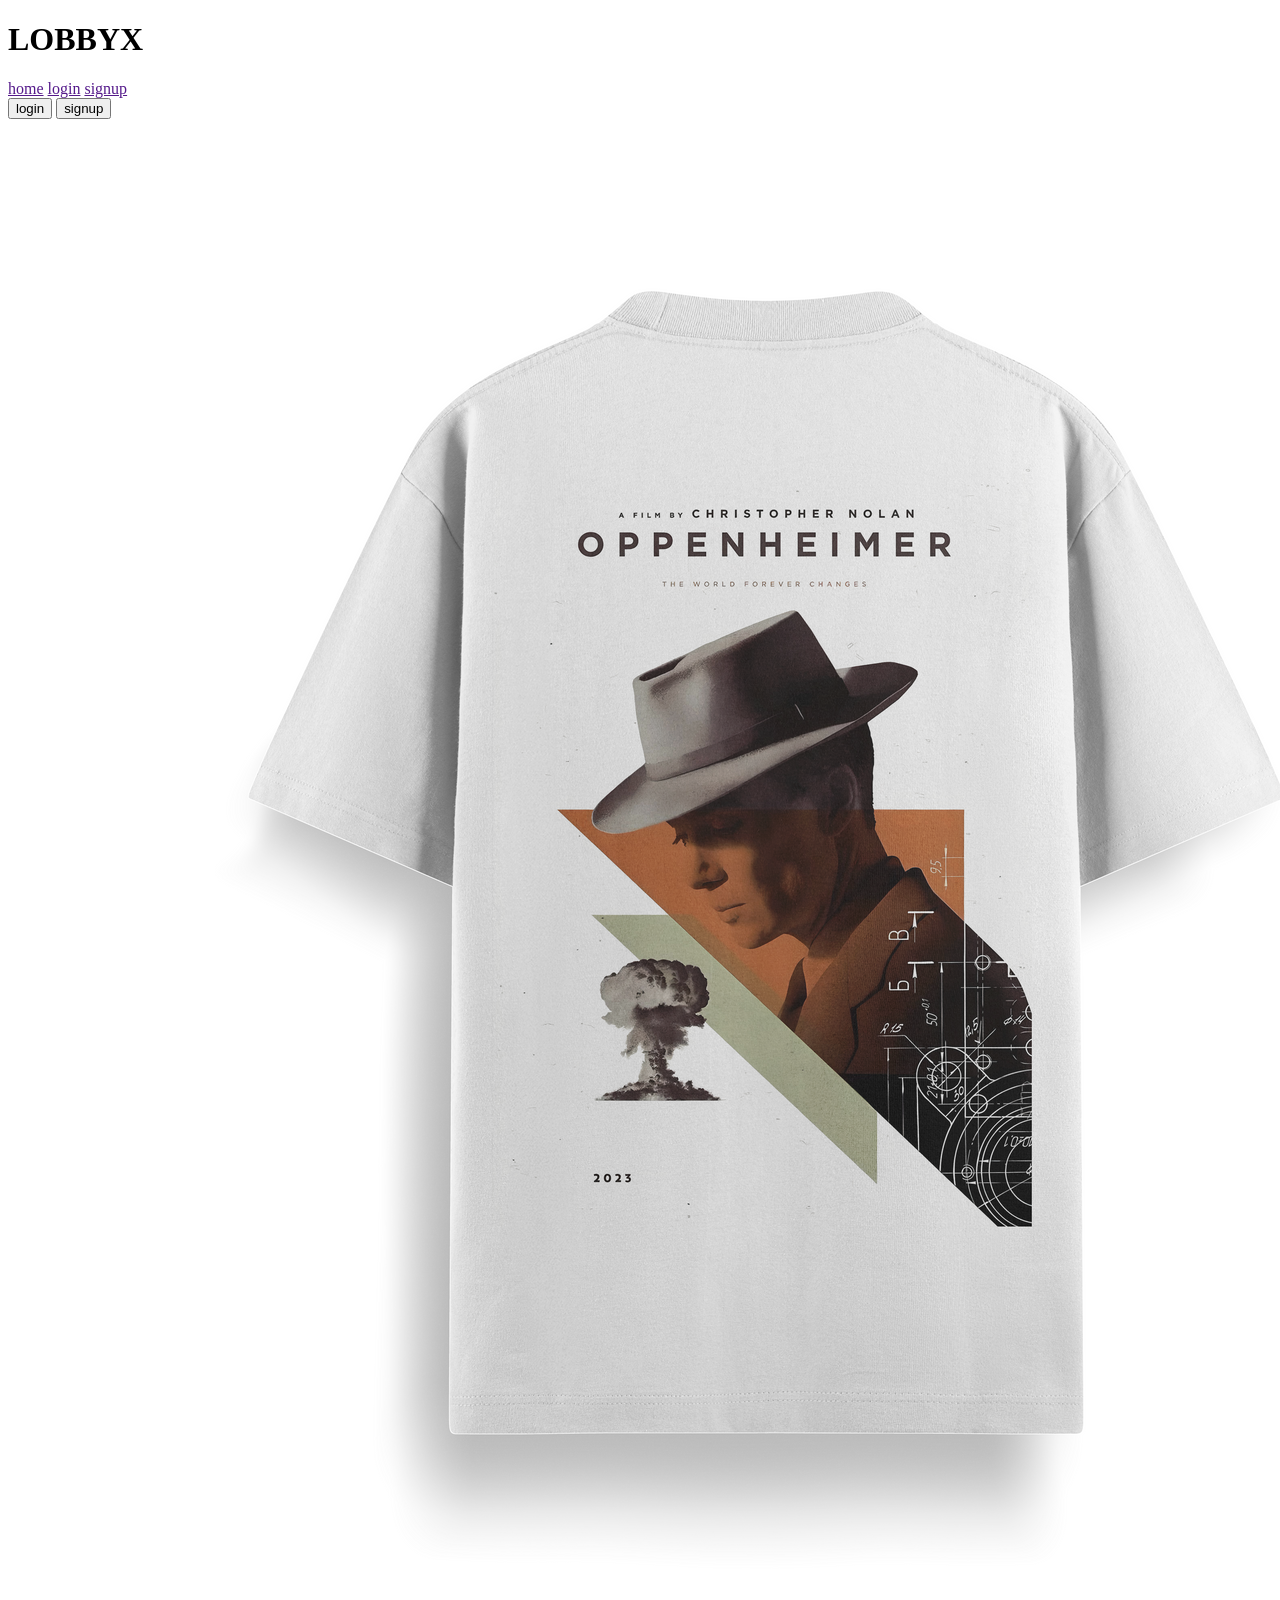
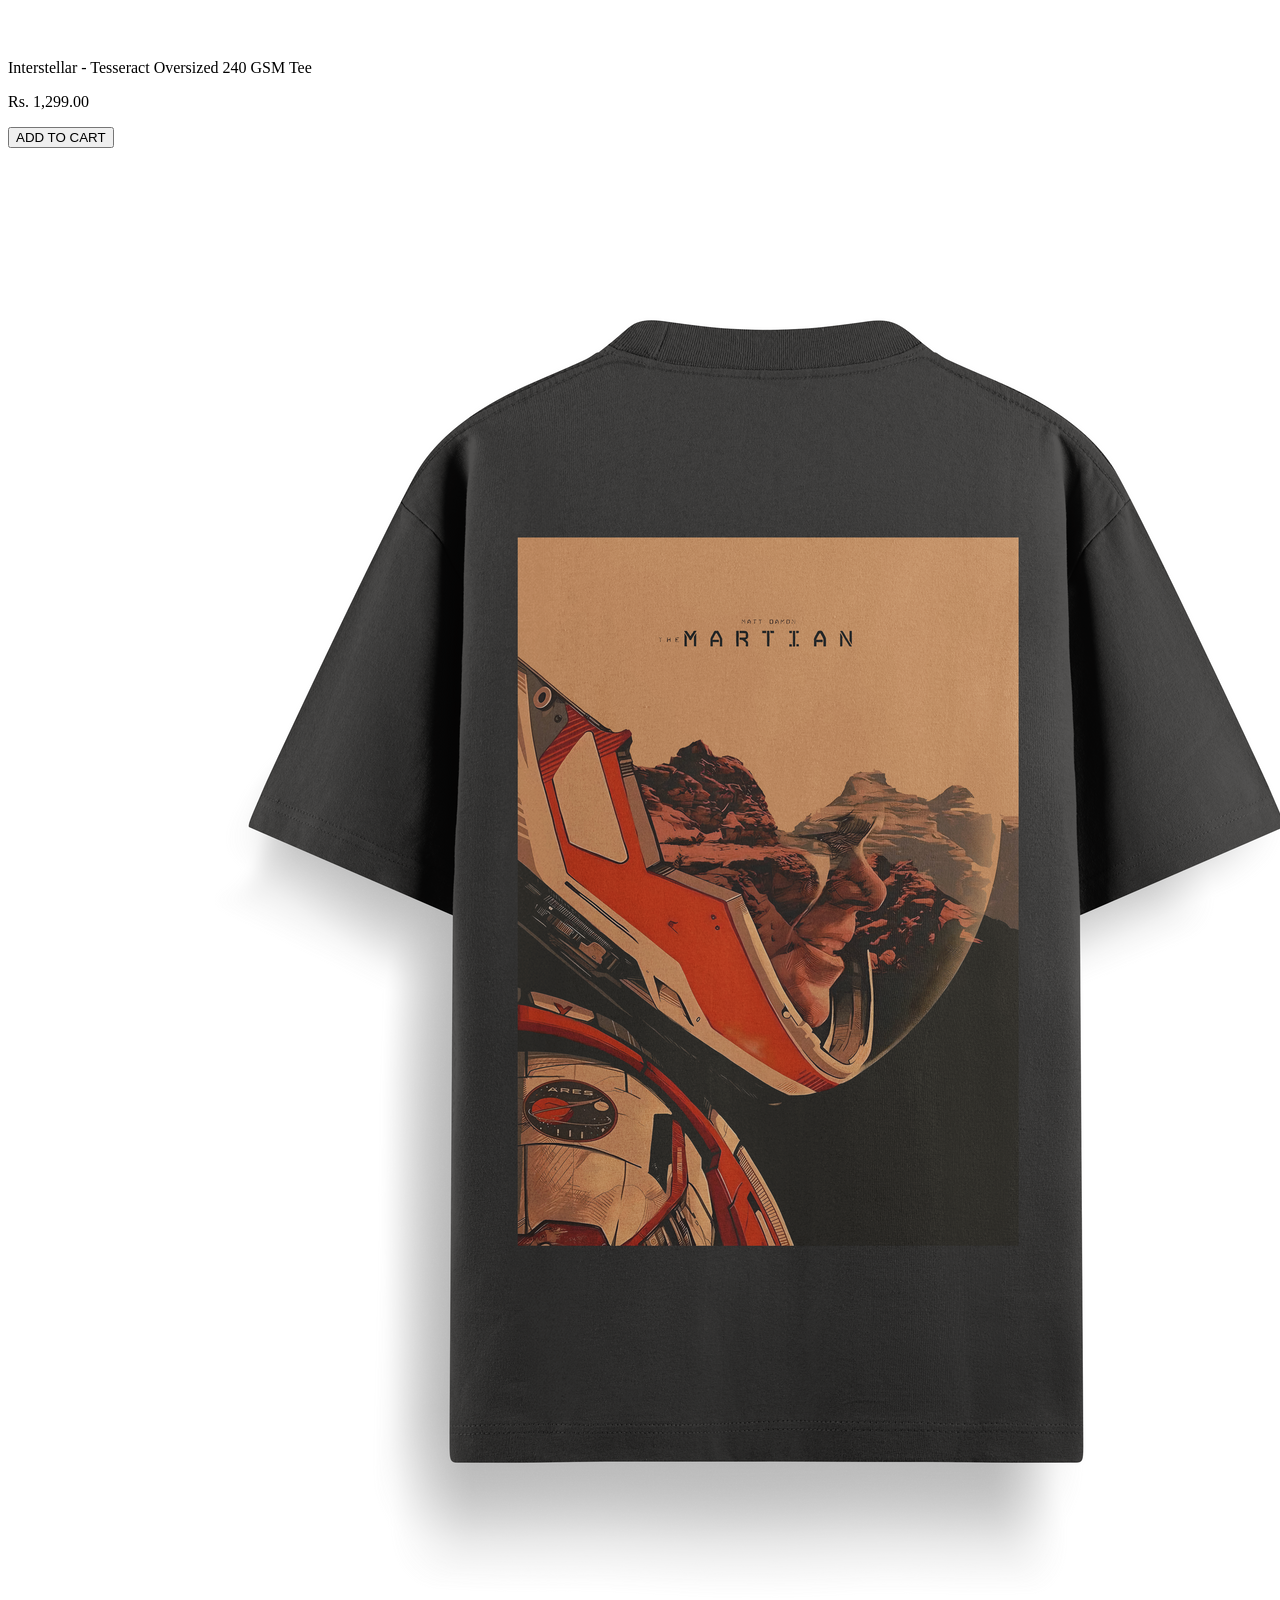
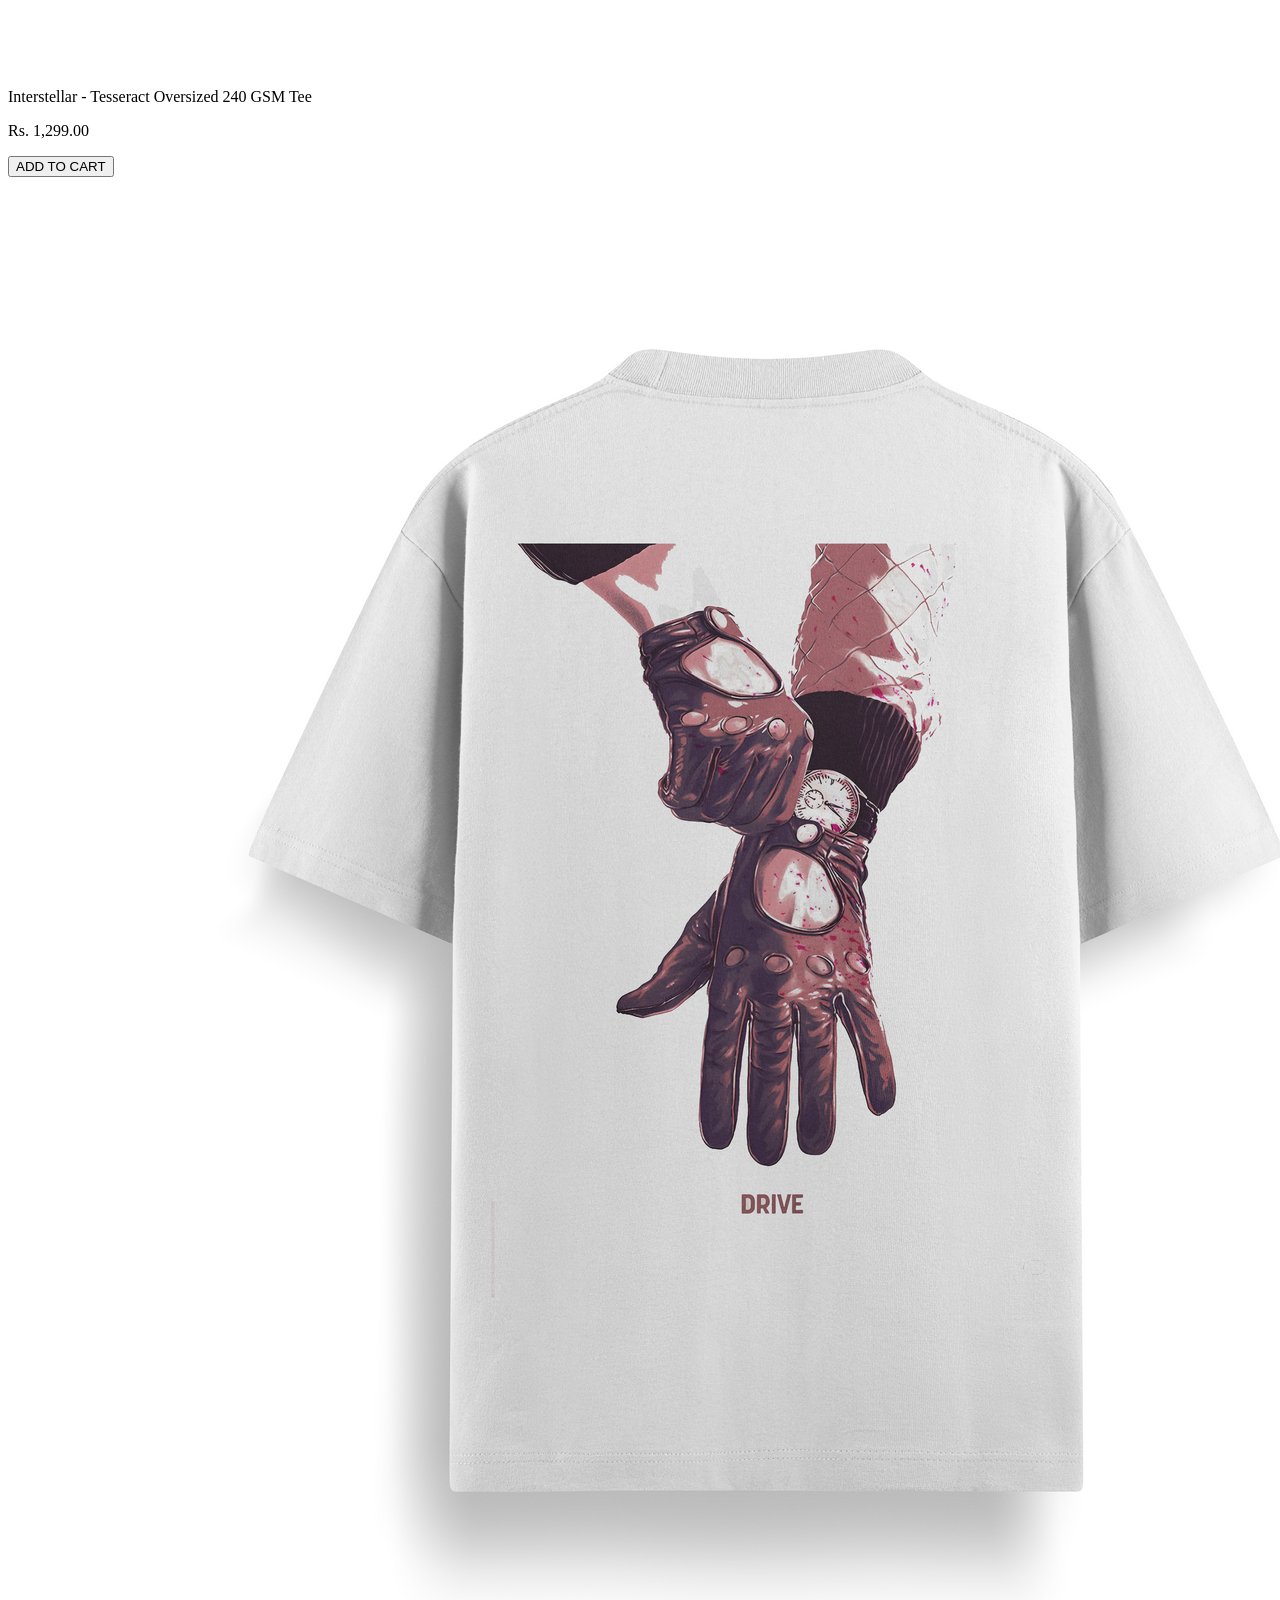
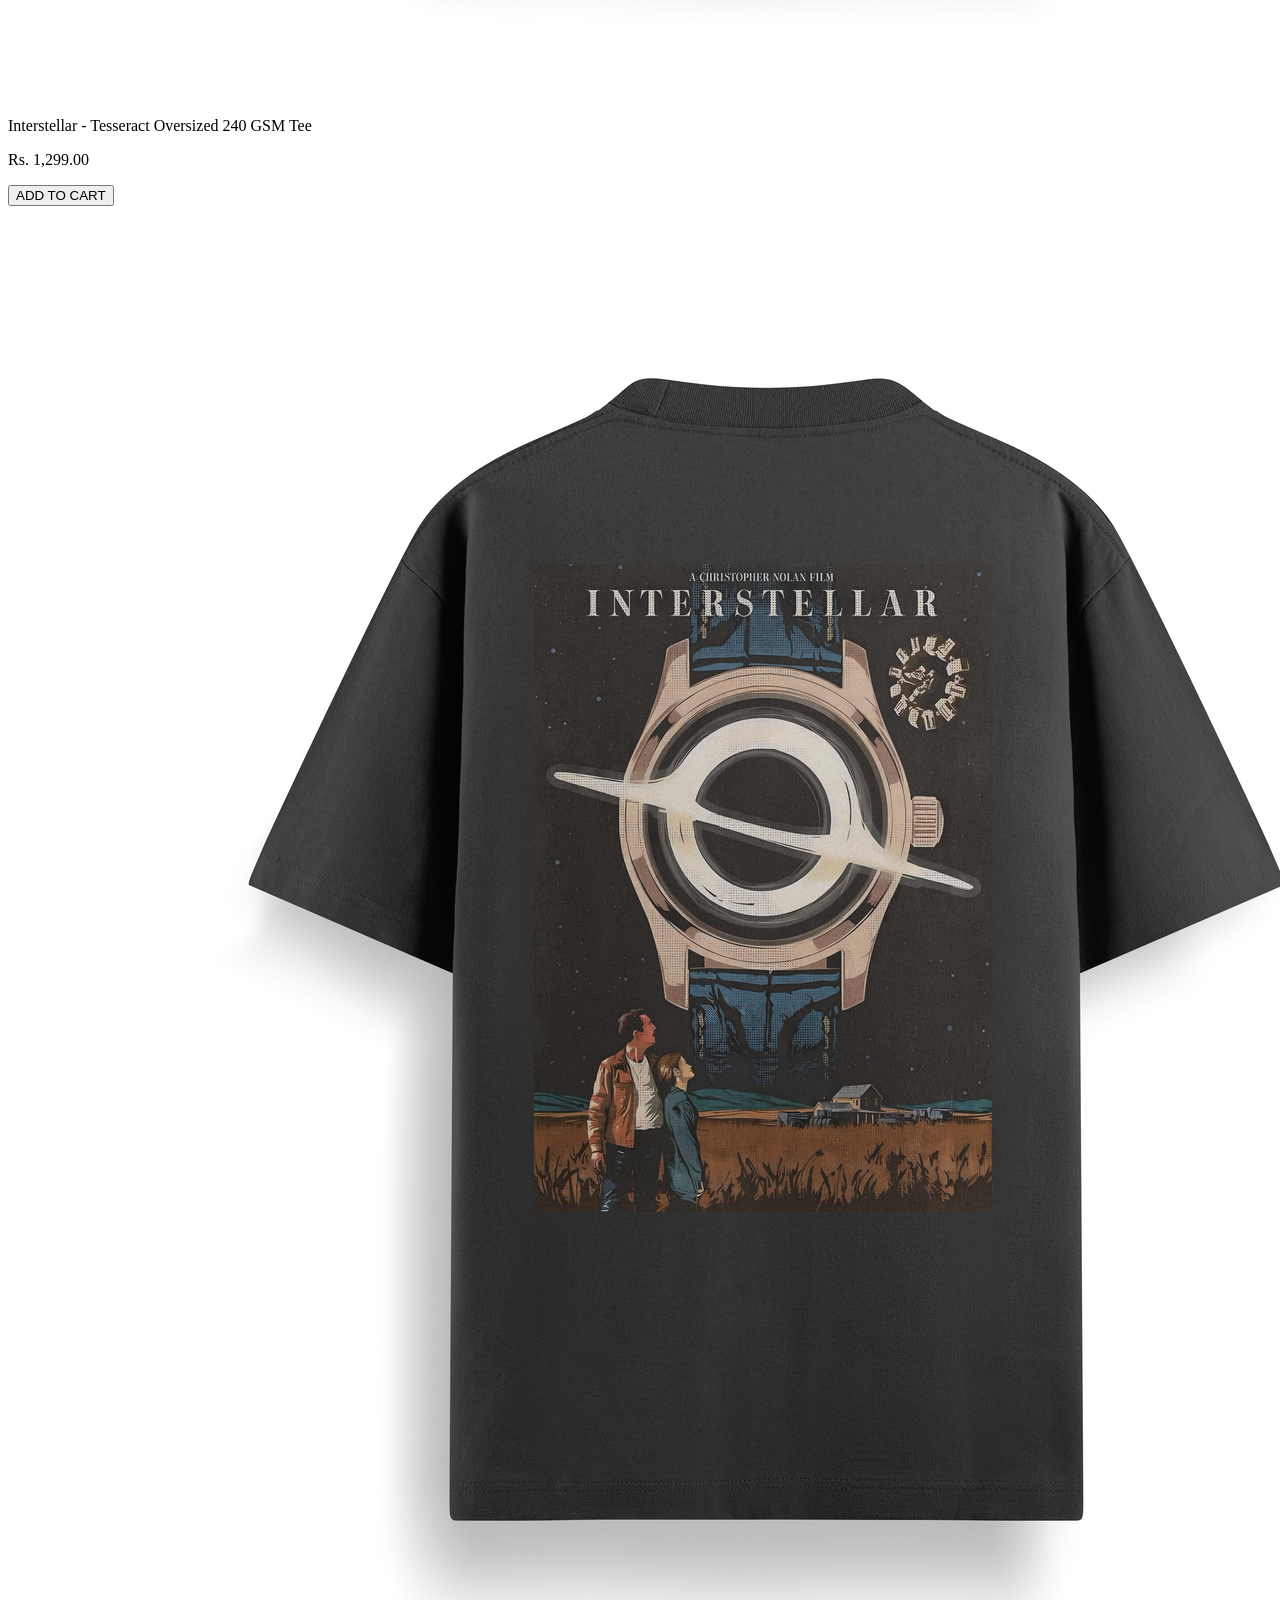
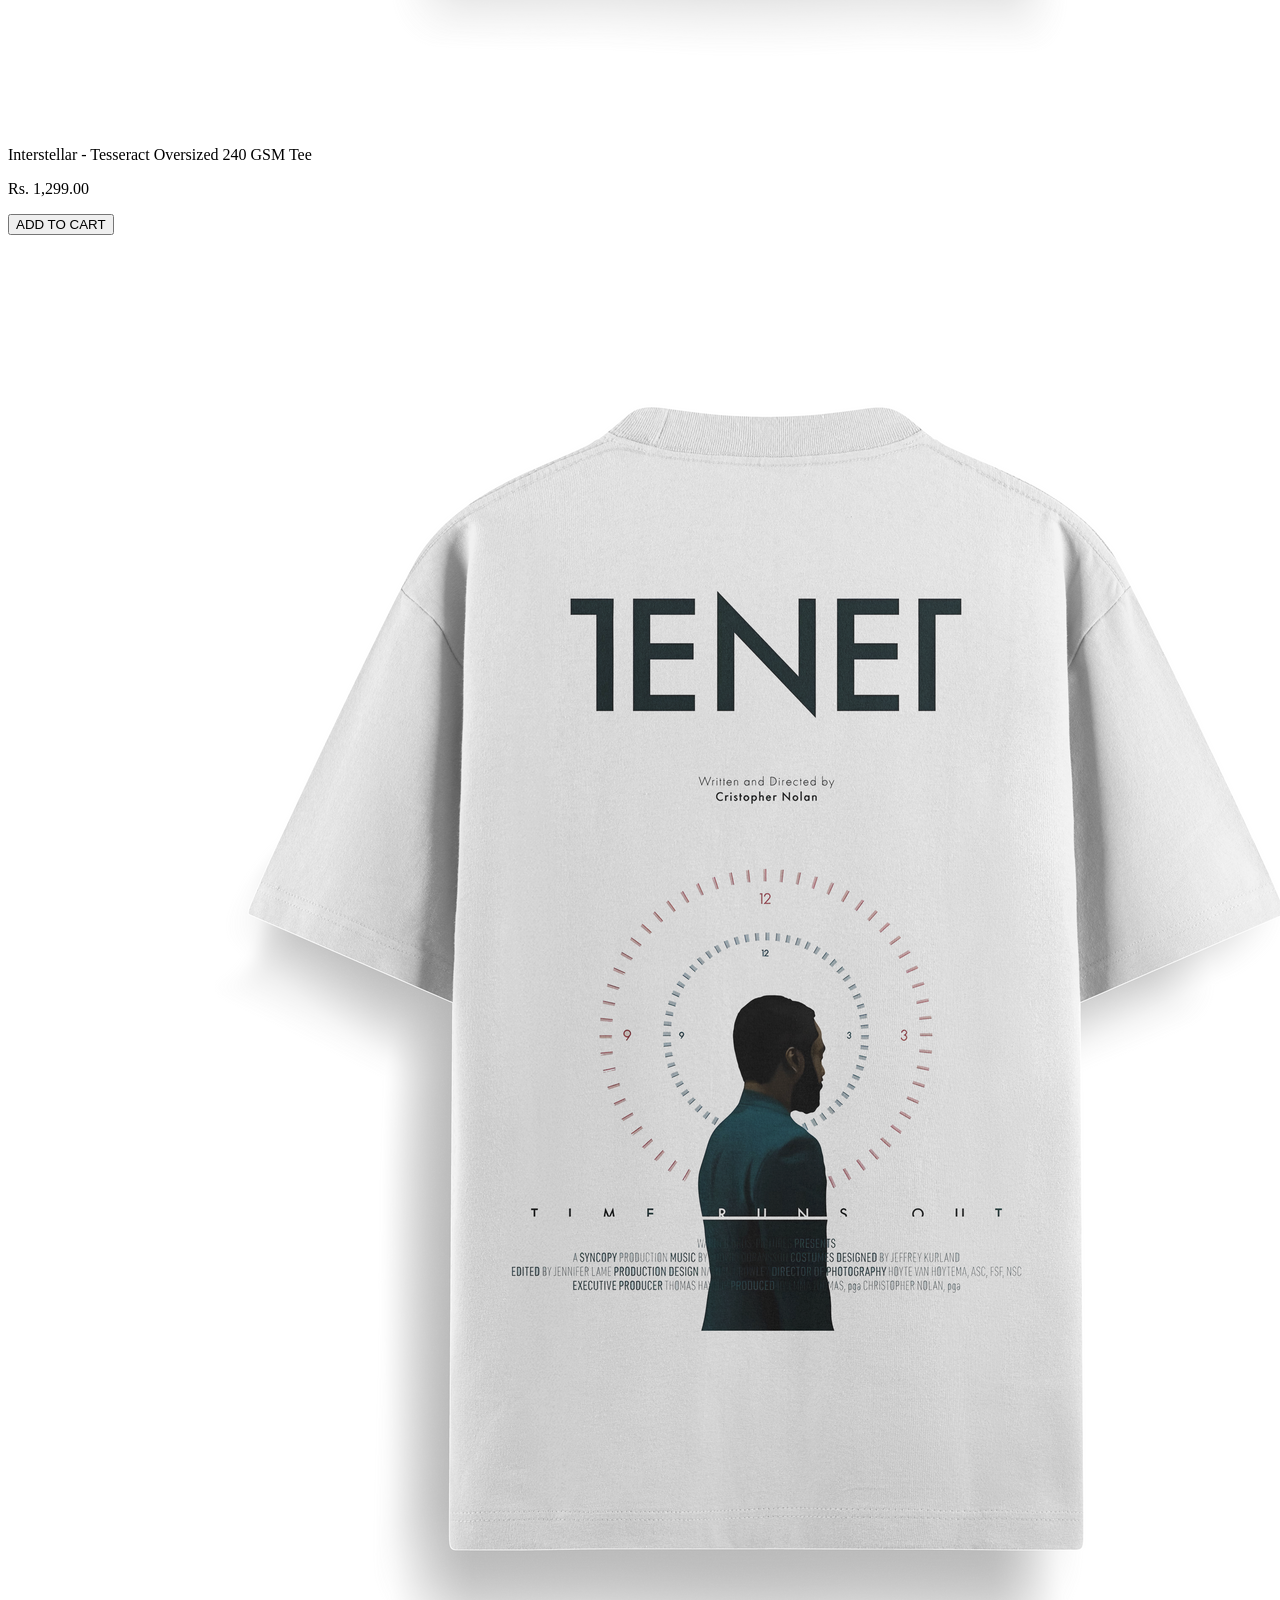
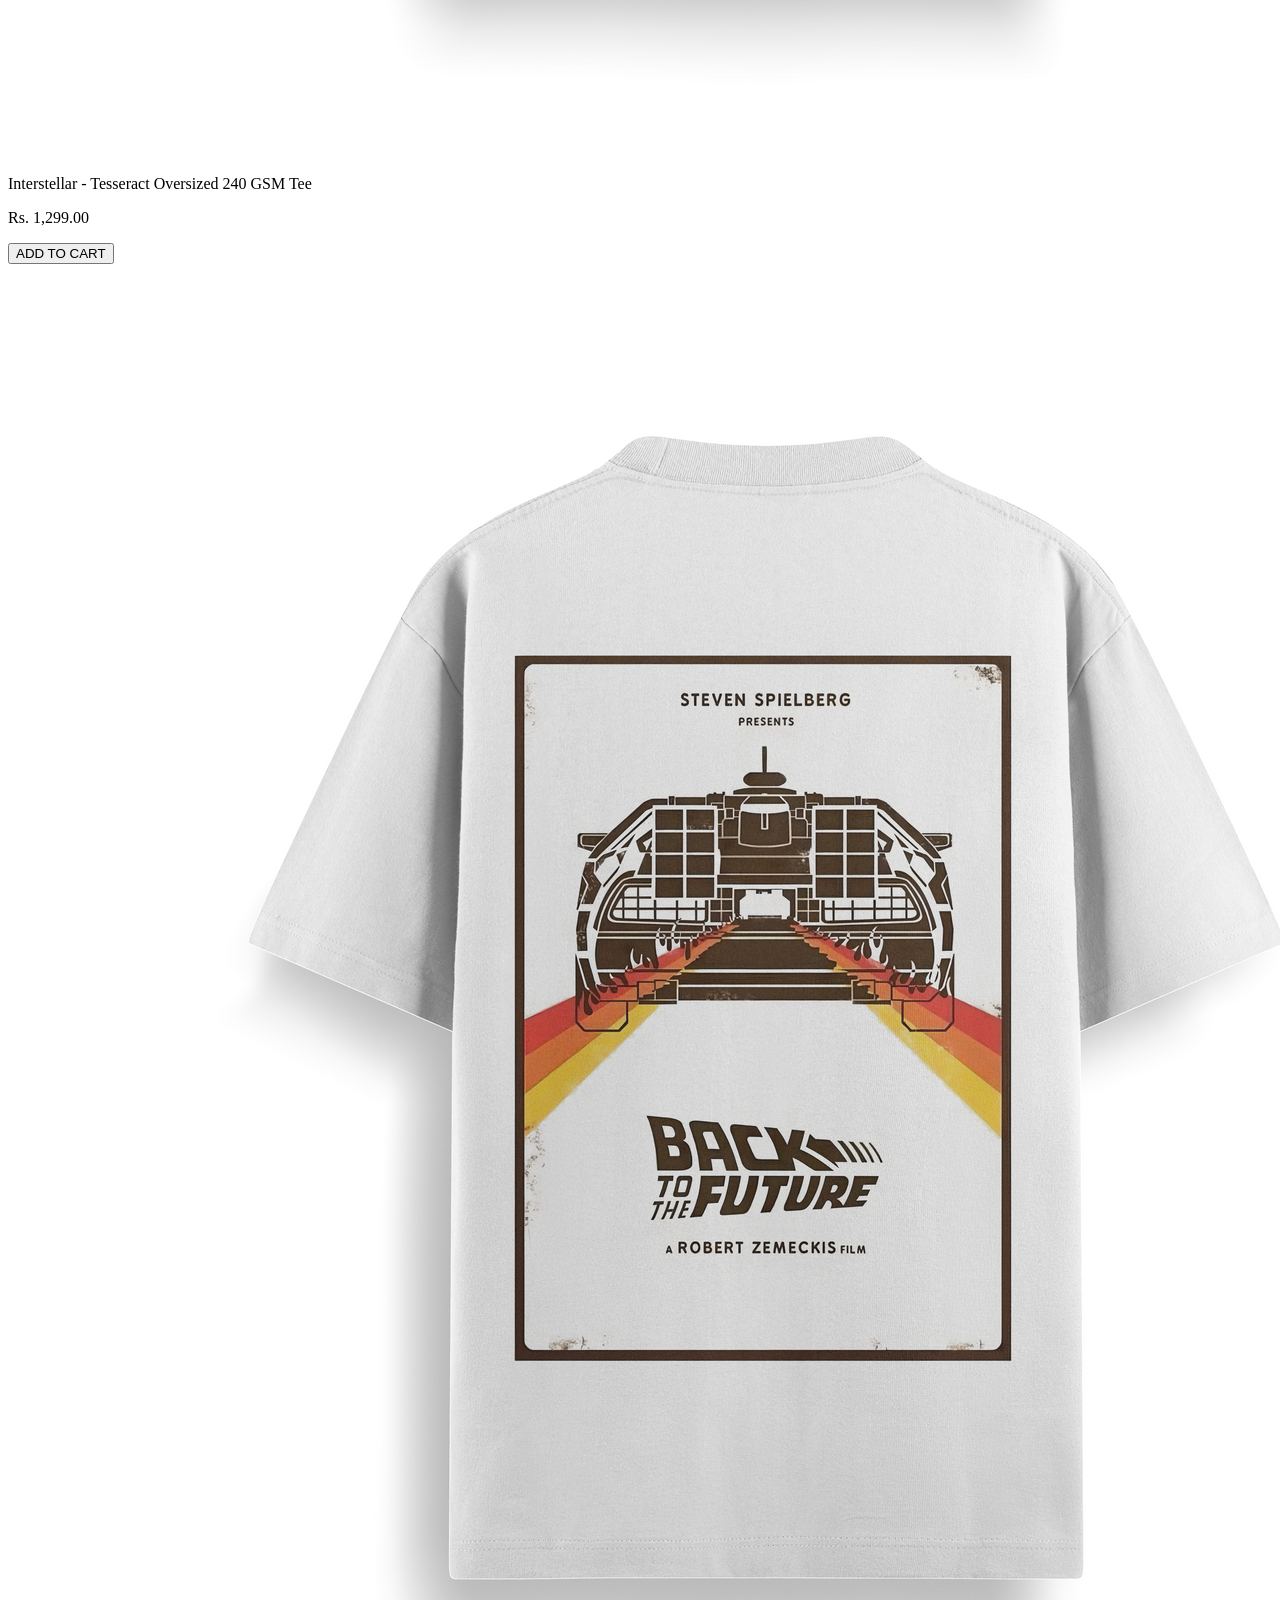
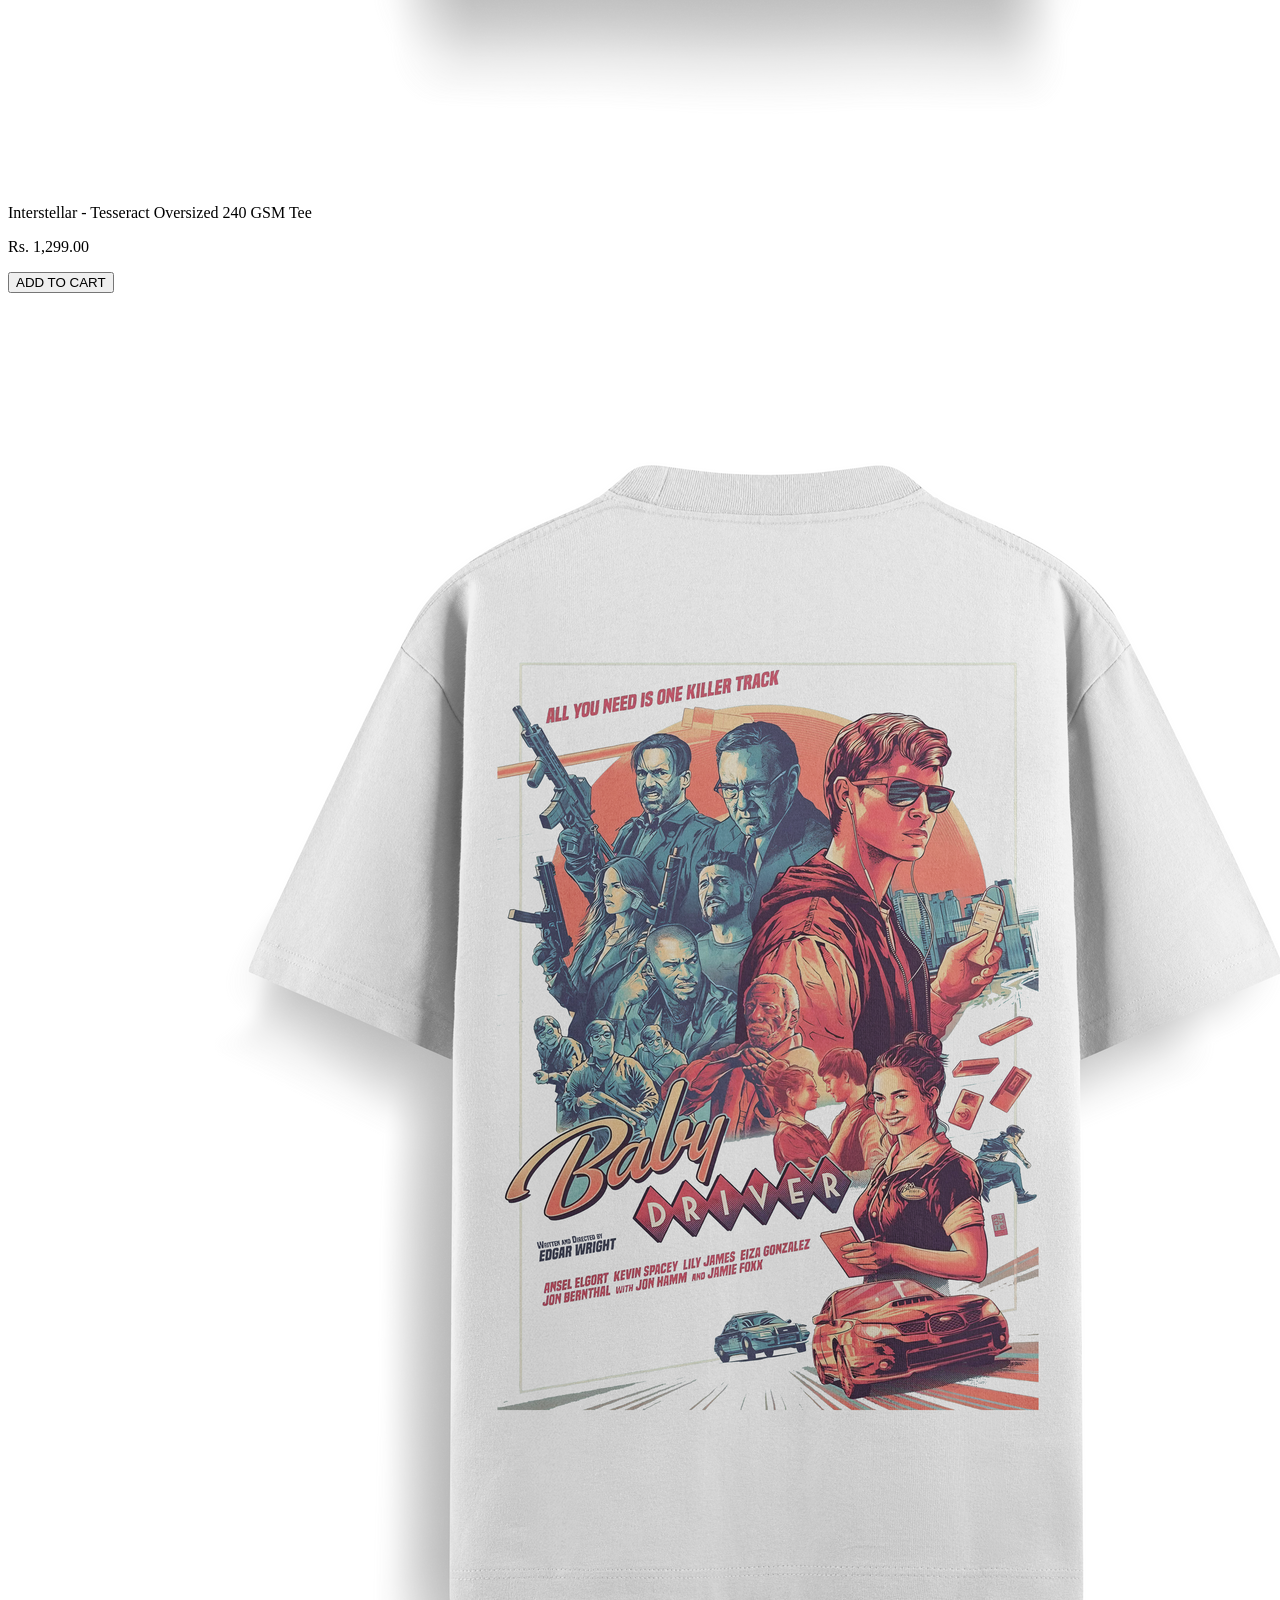
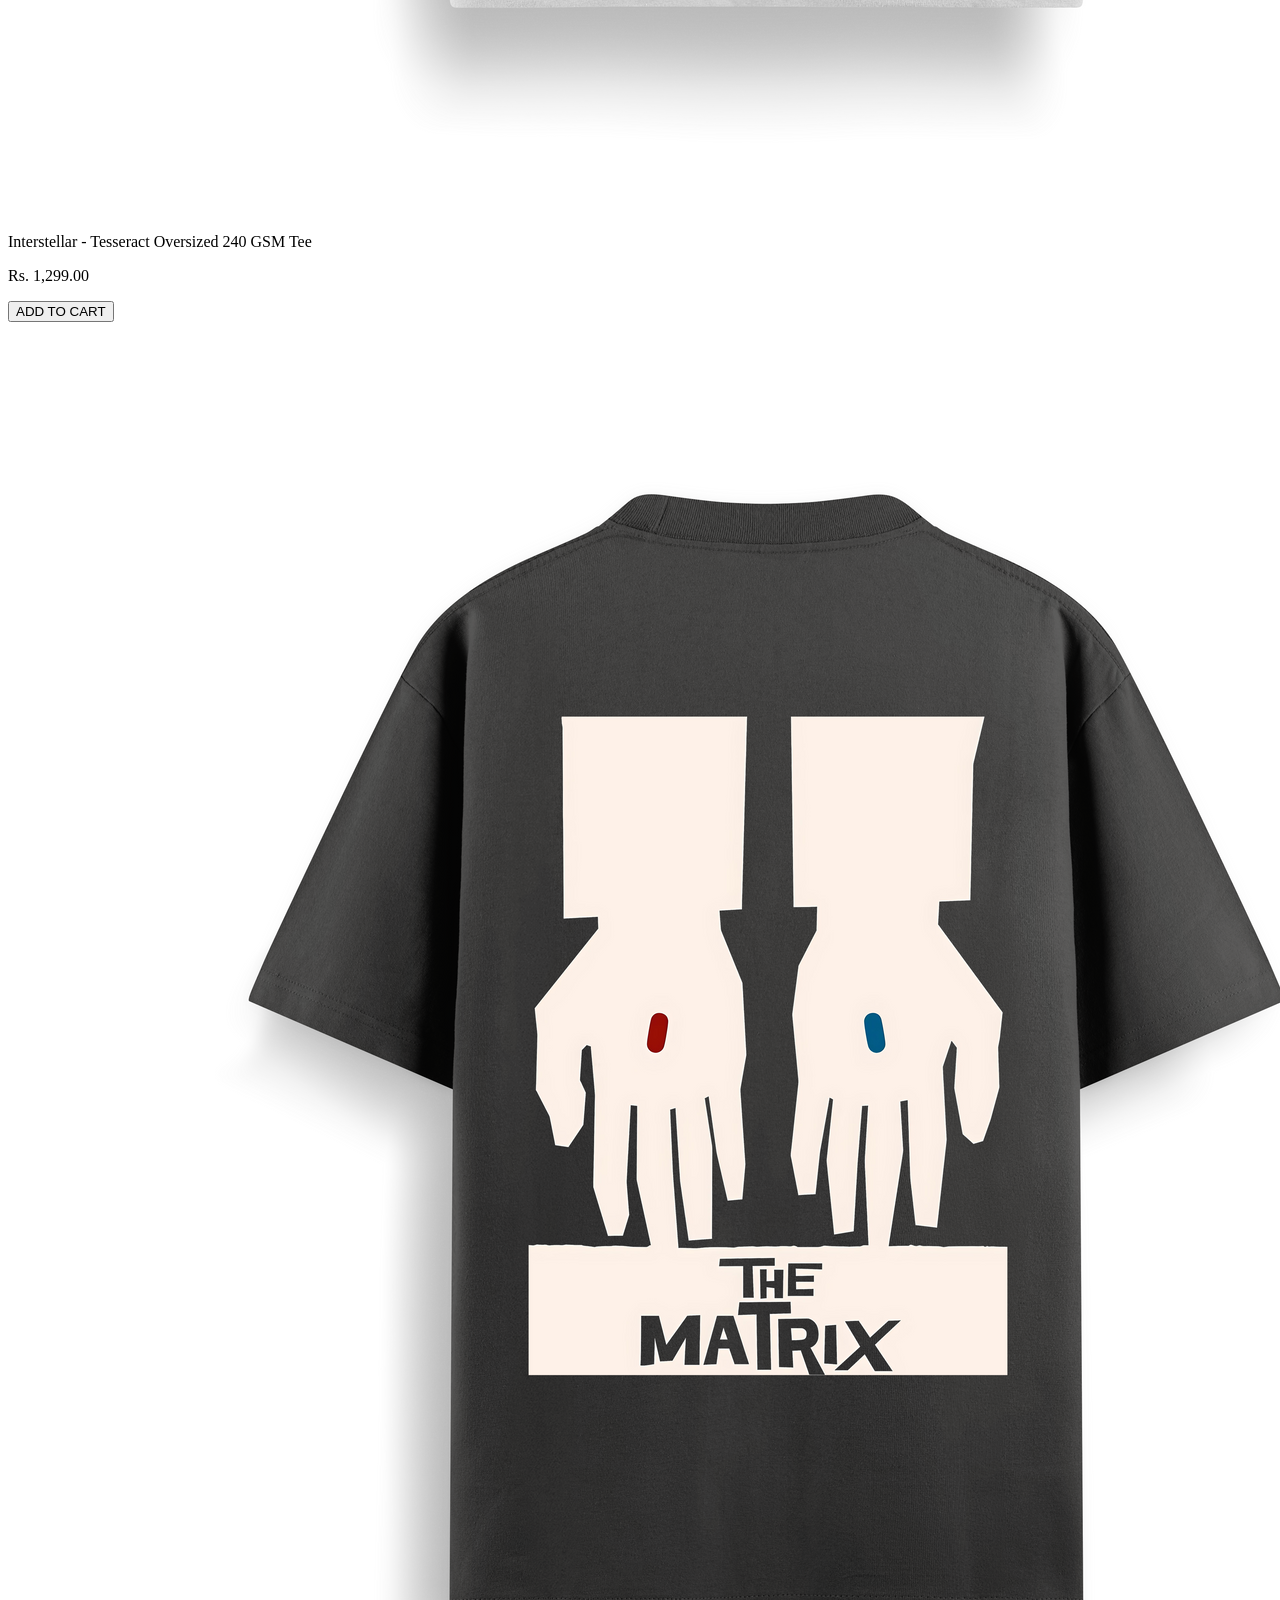
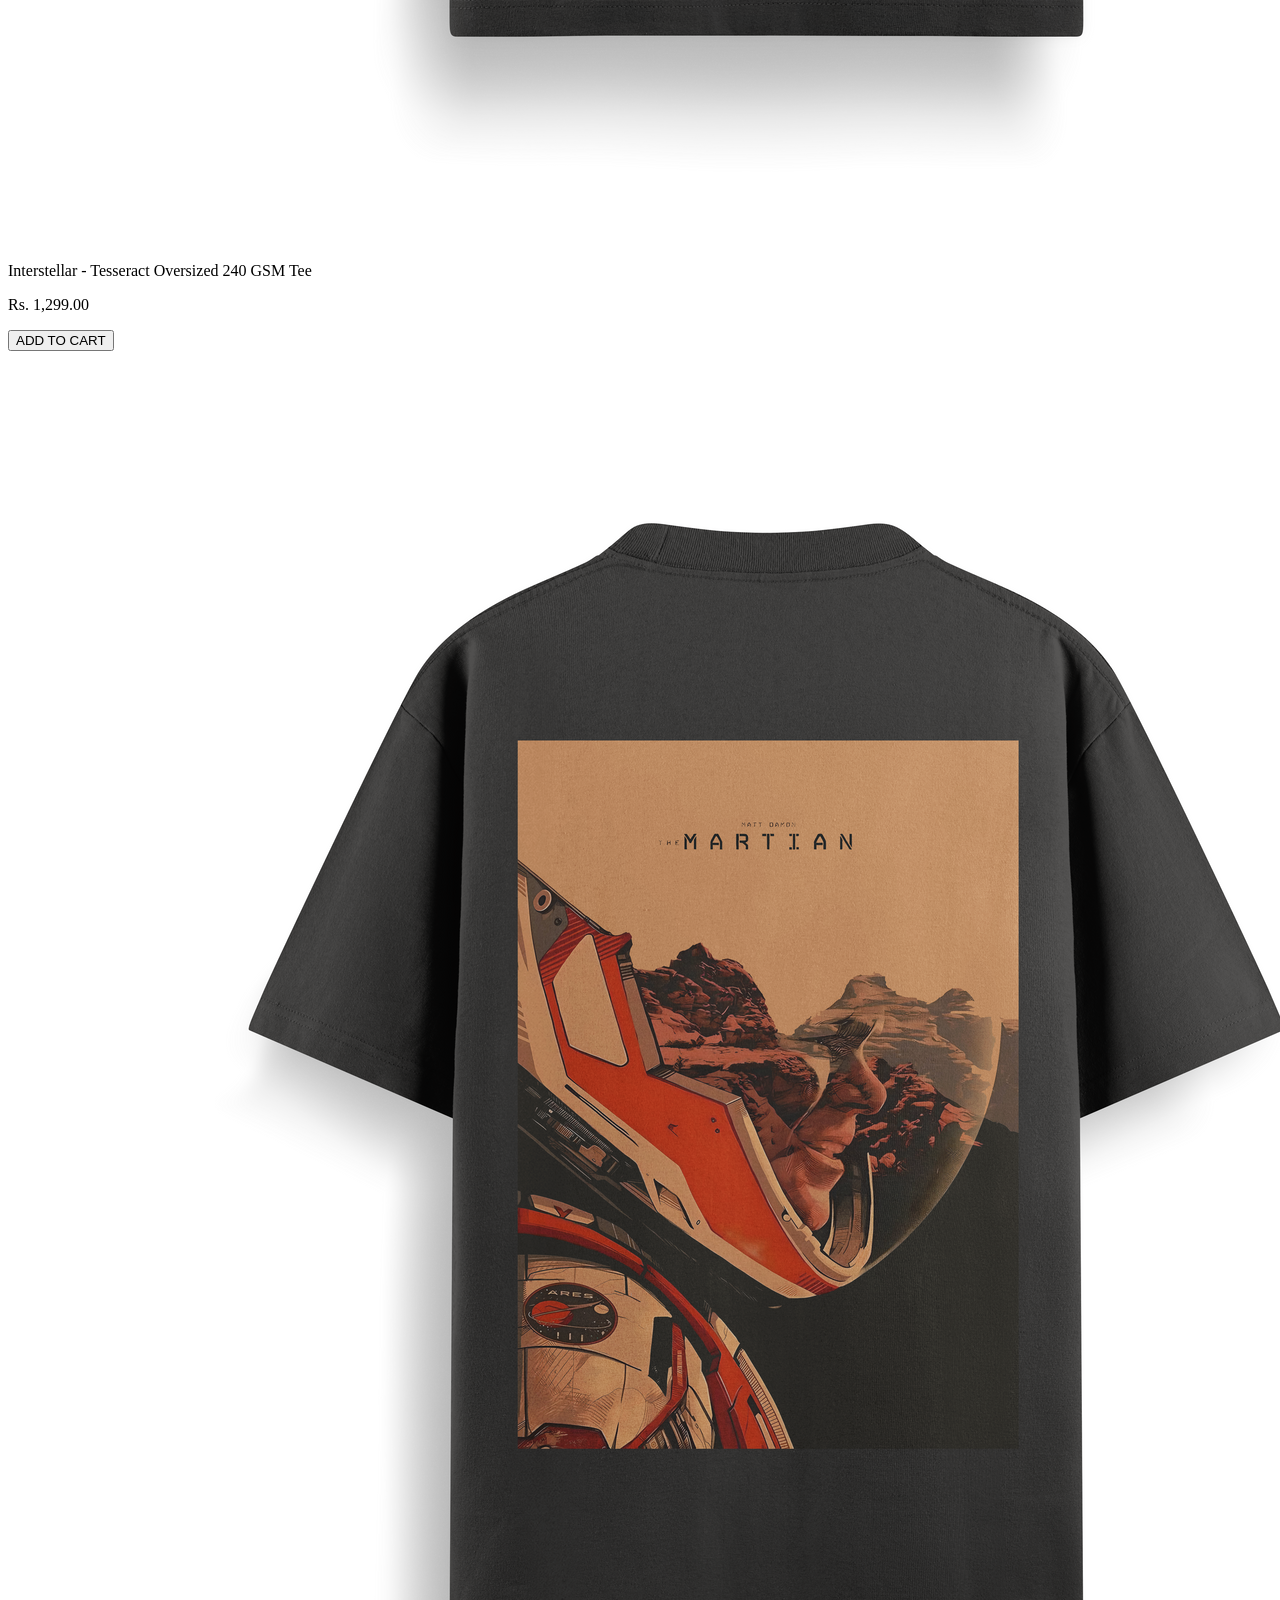
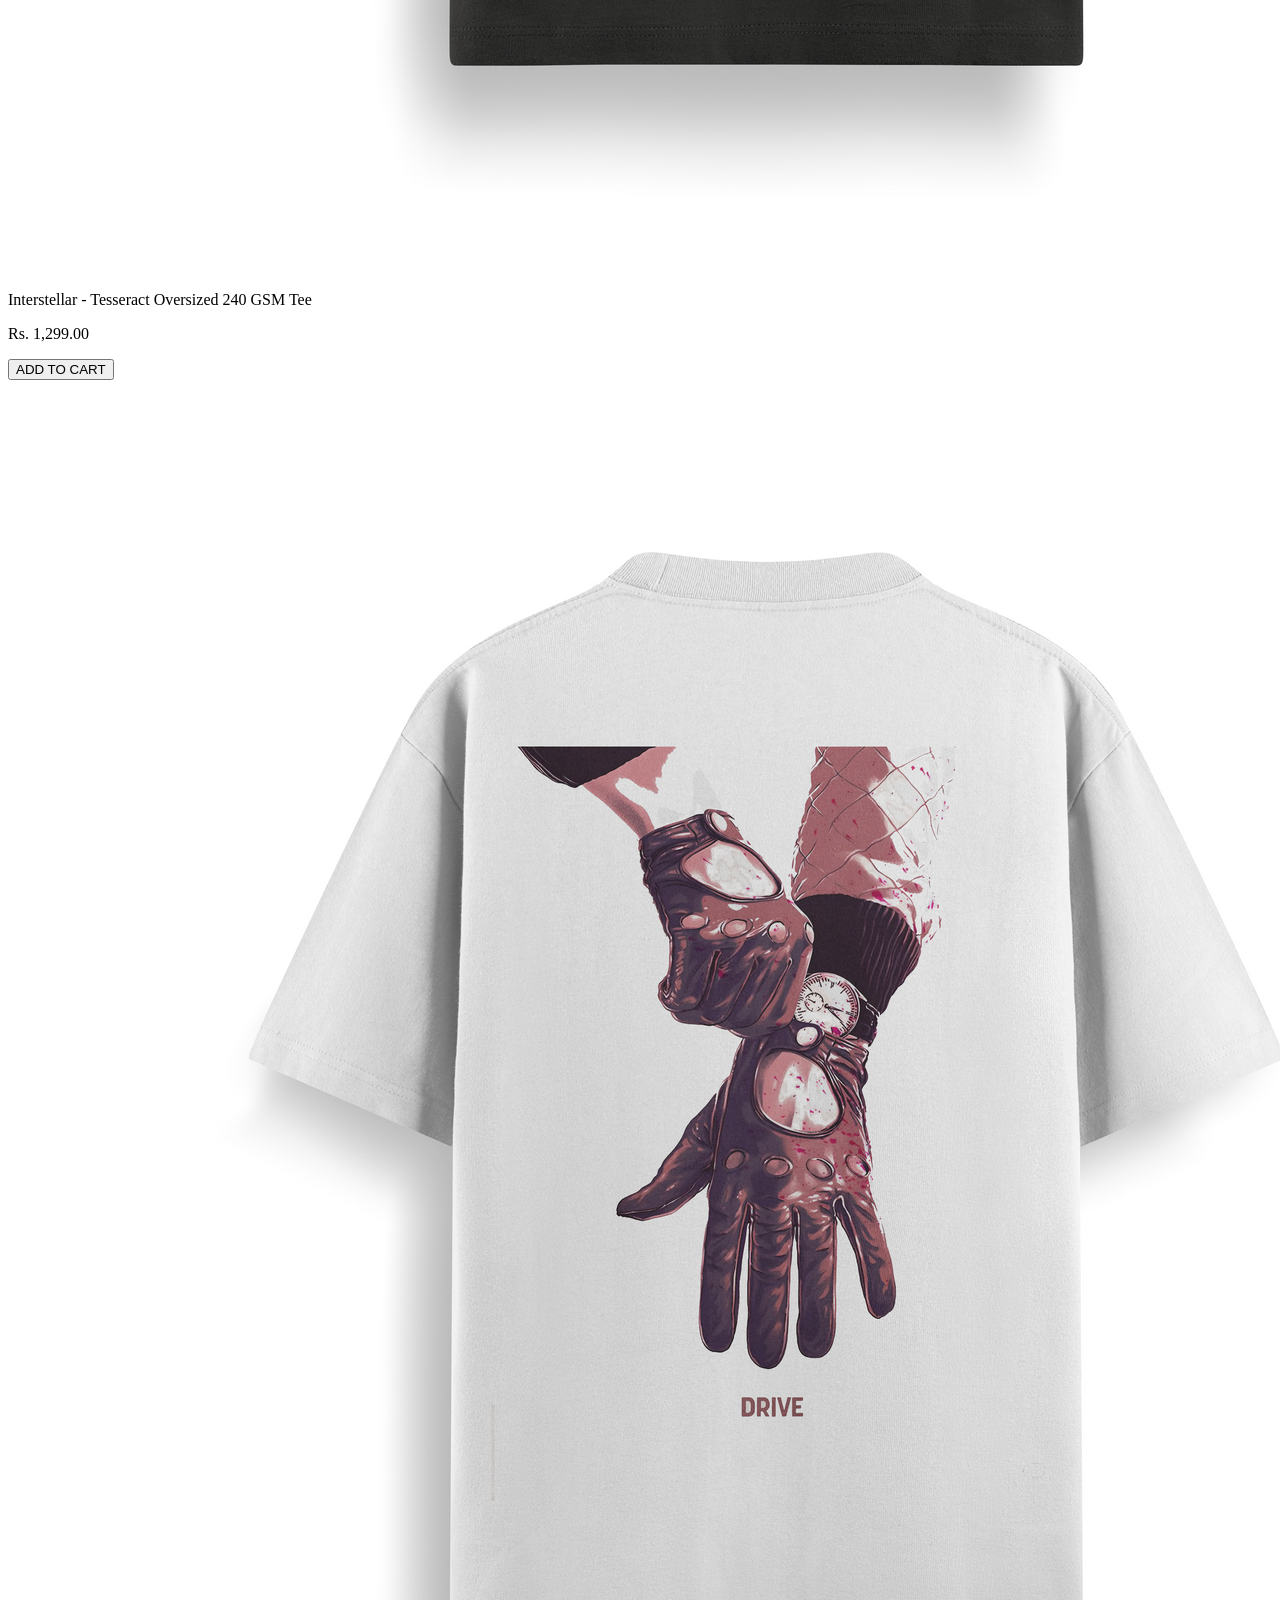
==== commit 42bb7f00: "Update index.html" ====
--- a/index.html
+++ b/index.html
@@ -4,290 +4,137 @@
     <meta charset="UTF-8">
     <meta name="viewport" content="width=device-width, initial-scale=1.0">
     <title>Document</title>
-     <link
-      href="https://fonts.googleapis.com/css?family=Instrument Sans"
-      rel="stylesheet"
-    />
-    <link rel="stylesheet" href="project_ecommerce.css">
+    <link rel="stylesheet" href="media1.css">
 </head>
 <body>
-  
     <div class="nav">
-      <span><h1 class="tcompany">Tcompany</h1></span>
-        <ul class="nav-links">
-            <li>home</li>
-            <li>about us</li>
-            <li>shop now</li>
-        </ul>
-
-        <div class="btn1">
-        <button class="button">Login</button>
-        <div class="login_menu">
-            <form action="">
-                <h1 class="login-h1">login now</h1>
-                <label for="username">username</label>
-                <input type="username" id="username" placeholder="username">
-                <label for="password">password</label>
-                <input type="password" id="username" placeholder="password">
-                <button type="submit" class="login-btn">Login</button>
-
-            </form>
+        <h1>LOBBYX</h1>
+        <div class="nav-links">
+            <a href="" class="nav-link link1">home</a>
+             <a href="" class="nav-link link2">login</a>
+              <a href="" class="nav-link link3">signup</a>
         </div>
-        
-       
-         <button class="button">Signup</button>
-         </div>
-         
-
+        <div class="nav-buttons">
+            <button class="btn btn-login">login</button>
+             <button class="btn btn-signup">signup</button>
+        </div>
     </div>
-    <div class="banner-container">
-      <img src="assets/banner.jpg" alt="" class="banner Image">
-       
-    </div>
-    
     <div class="cards">
-      <div class="tshirt card-1">
-        <img src="assets/1.png" alt="" class="shirt-img" />
-        <div class="card-info">
+        <div class="card card-1">
+             <img src="assets/1.png" alt="" class="card-img"> 
+             <div class="card-info">
           <p class="card-title">
             Interstellar - Tesseract Oversized 240 GSM Tee
           </p>
 
           <p class="card-price">Rs. 1,299.00</p>
-          <button class="btn">ADD TO CART</button>
+          <button class="btncart">ADD TO CART</button>
         </div>
-      </div>
-      <div class="tshirt card-2">
-        <img src="assets/2.png" alt="" class="shirt-img" />
-        <div class="card-info">
+
+        </div>
+        
+        <div class="card card-2">
+            <img src="assets/2.png" alt="" class="card-img"> 
+             <div class="card-info">
           <p class="card-title">
             Interstellar - Tesseract Oversized 240 GSM Tee
           </p>
 
           <p class="card-price">Rs. 1,299.00</p>
-          <button class="btn">ADD TO CART</button>
+          <button class="btncart">ADD TO CART</button>
         </div>
-      </div>
-      <div class="tshirt card-3">
-        <img src="assets/3.png" alt="" class="shirt-img" />
-        <div class="card-info">
+            
+
+        </div>
+        <div class="card card-3">
+            <img src="assets/3.png" alt="" class="card-img"> 
+             <div class="card-info">
           <p class="card-title">
             Interstellar - Tesseract Oversized 240 GSM Tee
           </p>
 
           <p class="card-price">Rs. 1,299.00</p>
-          <button class="btn">ADD TO CART</button>
+          <button class="btncart">ADD TO CART</button>
         </div>
-      </div>
-      <div class="tshirt card-4">
-        <img src="assets/4.png" alt="" class="shirt-img" />
-        <div class="card-info">
+        </div>
+        <div class="card card-4">
+            <img src="assets/4.png" alt="" class="card-img"> 
+             <div class="card-info">
           <p class="card-title">
             Interstellar - Tesseract Oversized 240 GSM Tee
           </p>
 
           <p class="card-price">Rs. 1,299.00</p>
-          <button class="btn">ADD TO CART</button>
+          <button class="btncart">ADD TO CART</button>
         </div>
-      </div>
-      <div class="tshirt card-5">
-        <img src="assets/5.png" alt="" class="shirt-img" />
-        <div class="card-info">
+        </div>
+        <div class="card card-5">
+            <img src="assets/5.png" alt="" class="card-img"> 
+             <div class="card-info">
           <p class="card-title">
             Interstellar - Tesseract Oversized 240 GSM Tee
           </p>
 
           <p class="card-price">Rs. 1,299.00</p>
-          <button class="btn">ADD TO CART</button>
+          <button class="btncart">ADD TO CART</button>
         </div>
-      </div>
-      <div class="tshirt card-6">
-        <img src="assets/6.png" alt="" class="shirt-img" />
-        <div class="card-info">
+        </div>
+        <div class="card card-6">
+            <img src="assets/6.png" alt="" class="card-img"> 
+             <div class="card-info">
           <p class="card-title">
             Interstellar - Tesseract Oversized 240 GSM Tee
           </p>
 
           <p class="card-price">Rs. 1,299.00</p>
-          <button class="btn">ADD TO CART</button>
+          <button class="btncart">ADD TO CART</button>
         </div>
-      </div>
-      <div class="tshirt card-7">
-        <img src="assets/7.png" alt="" class="shirt-img" />
-        <div class="card-info">
+        </div>
+        <div class="card card-7">
+            <img src="assets/7.png" alt="" class="card-img"> 
+             <div class="card-info">
           <p class="card-title">
             Interstellar - Tesseract Oversized 240 GSM Tee
           </p>
 
           <p class="card-price">Rs. 1,299.00</p>
-          <button class="btn">ADD TO CART</button>
+          <button class="btncart">ADD TO CART</button>
         </div>
-      </div>
-       <div class="tshirt card-1">
-        <img src="assets/1.png" alt="" class="shirt-img" />
-        <div class="card-info">
+        </div>
+        <div class="card card-8">
+            <img src="assets/8.png" alt="" class="card-img"> 
+             <div class="card-info">
           <p class="card-title">
             Interstellar - Tesseract Oversized 240 GSM Tee
           </p>
 
           <p class="card-price">Rs. 1,299.00</p>
-          <button class="btn">ADD TO CART</button>
+          <button class="btncart">ADD TO CART</button>
         </div>
-      </div>
-       <div class="tshirt card-1">
-        <img src="assets/2.png" alt="" class="shirt-img" />
-        <div class="card-info">
+        </div>
+        <div class="card card-9">
+            <img src="assets/2.png" alt="" class="card-img"> 
+             <div class="card-info">
           <p class="card-title">
             Interstellar - Tesseract Oversized 240 GSM Tee
           </p>
 
           <p class="card-price">Rs. 1,299.00</p>
-          <button class="btn">ADD TO CART</button>
+          <button class="btncart">ADD TO CART</button>
         </div>
-      </div>
-       <div class="tshirt card-1">
-        <img src="assets/3.png" alt="" class="shirt-img" />
-        <div class="card-info">
+        </div>
+        <div class="card card-10">
+            <img src="assets/3.png" alt="" class="card-img"> 
+             <div class="card-info">
           <p class="card-title">
             Interstellar - Tesseract Oversized 240 GSM Tee
           </p>
 
           <p class="card-price">Rs. 1,299.00</p>
-          <button class="btn">ADD TO CART</button>
+          <button class="btncart">ADD TO CART</button>
         </div>
-      </div>
-       <div class="tshirt card-1">
-        <img src="assets/1.png" alt="" class="shirt-img" />
-        <div class="card-info">
-          <p class="card-title">
-            Interstellar - Tesseract Oversized 240 GSM Tee
-          </p>
-
-          <p class="card-price">Rs. 1,299.00</p>
-          <button class="btn">ADD TO CART</button>
         </div>
-      </div>
-       <div class="tshirt card-1">
-        <img src="assets/4.png" alt="" class="shirt-img" />
-        <div class="card-info">
-          <p class="card-title">
-            Interstellar - Tesseract Oversized 240 GSM Tee
-          </p>
-
-          <p class="card-price">Rs. 1,299.00</p>
-          <button class="btn">ADD TO CART</button>
-        </div>
-      </div>
-       <div class="tshirt card-1">
-        <img src="assets/1.png" alt="" class="shirt-img" />
-        <div class="card-info">
-          <p class="card-title">
-            Interstellar - Tesseract Oversized 240 GSM Tee
-          </p>
-
-          <p class="card-price">Rs. 1,299.00</p>
-          <button class="btn">ADD TO CART</button>
-        </div>
-      </div>
-       <div class="tshirt card-1">
-        <img src="assets/5.png" alt="" class="shirt-img" />
-        <div class="card-info">
-          <p class="card-title">
-            Interstellar - Tesseract Oversized 240 GSM Tee
-          </p>
-
-          <p class="card-price">Rs. 1,299.00</p>
-          <button class="btn">ADD TO CART</button>
-        </div>
-      </div>
-       <div class="tshirt card-1">
-        <img src="assets/6.png" alt="" class="shirt-img" />
-        <div class="card-info">
-          <p class="card-title">
-            Interstellar - Tesseract Oversized 240 GSM Tee
-          </p>
-
-          <p class="card-price">Rs. 1,299.00</p>
-          <button class="btn">ADD TO CART</button>
-        </div>
-      </div>
-       <div class="tshirt card-1">
-        <img src="assets/7.png" alt="" class="shirt-img" />
-        <div class="card-info">
-          <p class="card-title">
-            Interstellar - Tesseract Oversized 240 GSM Tee
-          </p>
-
-          <p class="card-price">Rs. 1,299.00</p>
-          <button class="btn">ADD TO CART</button>
-        </div>
-      </div>
-       <div class="tshirt card-1">
-        <img src="assets/1.png" alt="" class="shirt-img" />
-        <div class="card-info">
-          <p class="card-title">
-            Interstellar - Tesseract Oversized 240 GSM Tee
-          </p>
-
-          <p class="card-price">Rs. 1,299.00</p>
-          <button class="btn">ADD TO CART</button>
-        </div>
-      </div>
-       <div class="tshirt card-1">
-        <img src="assets/1.png" alt="" class="shirt-img" />
-        <div class="card-info">
-          <p class="card-title">
-            Interstellar - Tesseract Oversized 240 GSM Tee
-          </p>
-
-          <p class="card-price">Rs. 1,299.00</p>
-          <button class="btn">ADD TO CART</button>
-        </div>
-      </div>
-       <div class="tshirt card-1">
-        <img src="assets/1.png" alt="" class="shirt-img" />
-        <div class="card-info">
-          <p class="card-title">
-            Interstellar - Tesseract Oversized 240 GSM Tee
-          </p>
-
-          <p class="card-price">Rs. 1,299.00</p>
-          <button class="btn">ADD TO CART</button>
-        </div>
-      </div>
-       <div class="tshirt card-1">
-        <img src="assets/1.png" alt="" class="shirt-img" />
-        <div class="card-info">
-          <p class="card-title">
-            Interstellar - Tesseract Oversized 240 GSM Tee
-          </p>
-
-          <p class="card-price">Rs. 1,299.00</p>
-          <button class="btn">ADD TO CART</button>
-        </div>
-      </div>
-       <div class="tshirt card-1">
-        <img src="assets/1.png" alt="" class="shirt-img" />
-        <div class="card-info">
-          <p class="card-title">
-            Interstellar - Tesseract Oversized 240 GSM Tee
-          </p>
-
-          <p class="card-price">Rs. 1,299.00</p>
-          <button class="btn">ADD TO CART</button>
-        </div>
-      </div>
-      <div class="tshirt card-8">
-        <img src="assets/8.png" alt="" class="shirt-img" />
-        <div class="card-info">
-          <p class="card-title">
-            Interstellar - Tesseract Oversized 240 GSM Tee
-          </p>
-
-          <p class="card-price">Rs. 1,299.00</p>
-          <button class="btn">ADD TO CART</button>
-        </div>
-      </div>
     </div>
+    
 </body>
-</html>  
+</html>
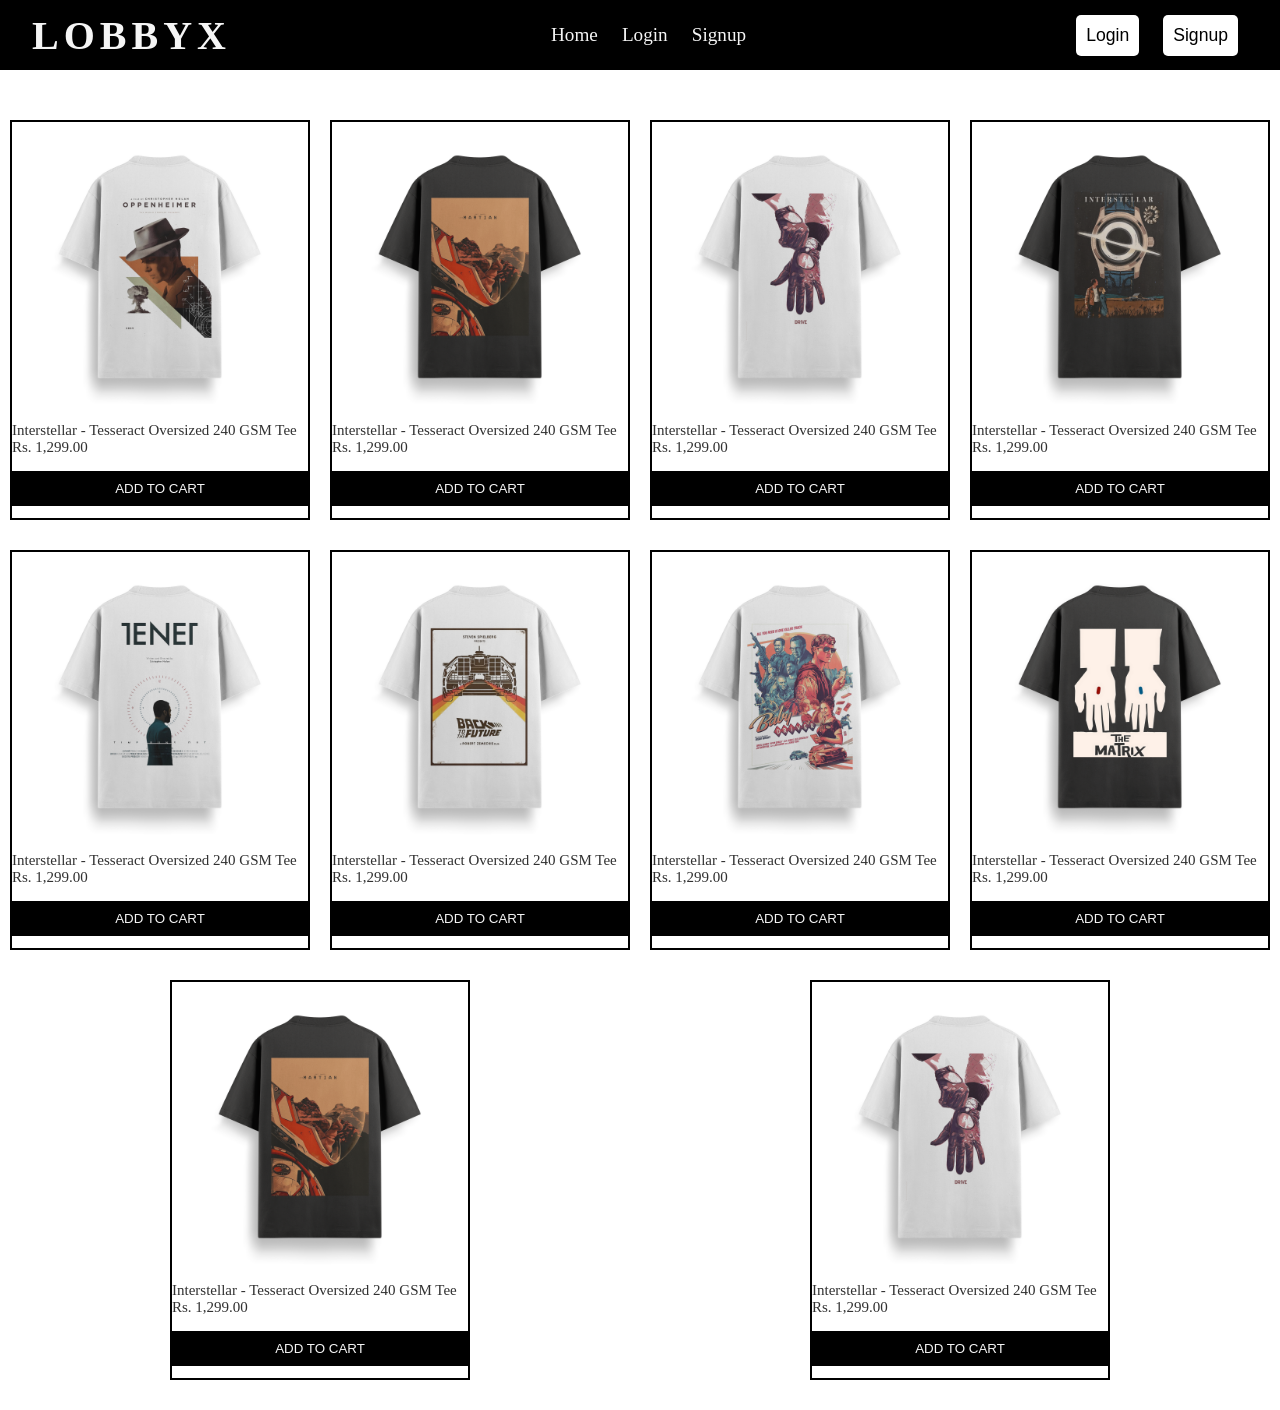
==== commit 2d87fb7b: "Update index.html" ====
--- a/index.html
+++ b/index.html
@@ -4,7 +4,7 @@
     <meta charset="UTF-8">
     <meta name="viewport" content="width=device-width, initial-scale=1.0">
     <title>Document</title>
-    <link rel="stylesheet" href="media1.css">
+    <link rel="stylesheet" href="project_ecommerce.css">
 </head>
 <body>
     <div class="nav">
--- a/project_ecommerce.css
+++ b/project_ecommerce.css
@@ -0,0 +1,118 @@
+*{
+    padding: 0;
+    margin: 0;
+    box-sizing: border-box;
+
+}
+a{
+    text-decoration: none;
+    color: whitesmoke;
+    font-size: 1.2rem;
+    padding: 0px 10px;
+    text-transform: capitalize;
+}
+.nav{
+    display: flex;
+    border: 2px solid black;
+    height: 70px;
+    justify-content: space-between;
+    align-items: center;
+    padding: 0px 30px;
+    background-color: black;
+    color: whitesmoke;
+
+}
+.nav h1{
+    letter-spacing: 5px;
+    font-size: 2.5rem;
+}
+.nav-links{
+   
+    
+
+}
+.btn{
+    display: inline-block;
+    
+    font-size: 1.1rem;
+   padding: 10px 10px; 
+   text-transform: capitalize;
+   margin: 10px;
+   border: none;
+   background-color: white;
+   border-radius: 5px;
+
+}
+.nav-link:hover{
+    color: red;
+}
+.cards{
+    display: flex;
+    margin-top: 50px;
+    flex-wrap: wrap;
+    justify-content: space-around;
+    
+
+}
+.card{
+    border: 2px solid black;
+    height: 400px;
+    width: 300px;
+    margin-bottom: 30px;
+
+}
+.card-img{
+    width: 100%;
+}
+.card-info{
+    font-family: Instrument Sans;
+    color: rgb(49, 49, 49);
+    font-size: 15px;
+
+}
+.btncart{
+    width: 100%;
+    padding: 10px;
+    background-color: rgb(0, 0, 0);
+    color: whitesmoke;
+    border: none;
+    margin-top: 15px;
+   
+   
+}
+
+
+
+
+
+
+
+
+
+
+@media screen and (max-width:500px) {
+   
+    .nav{
+        flex-direction: column;
+        height: 100px;
+        
+        
+        
+        
+    }
+    .nav h1{
+    letter-spacing: 5px;
+    font-size: 2rem;
+    margin-bottom: 10px;
+}
+a{
+    font-size: .9rem;
+      margin-bottom: 10px;
+}
+    .btn{
+         font-size: .9rem;
+        border-bottom:2px solid black;
+          margin-bottom: 10px;
+    }
+    
+}
